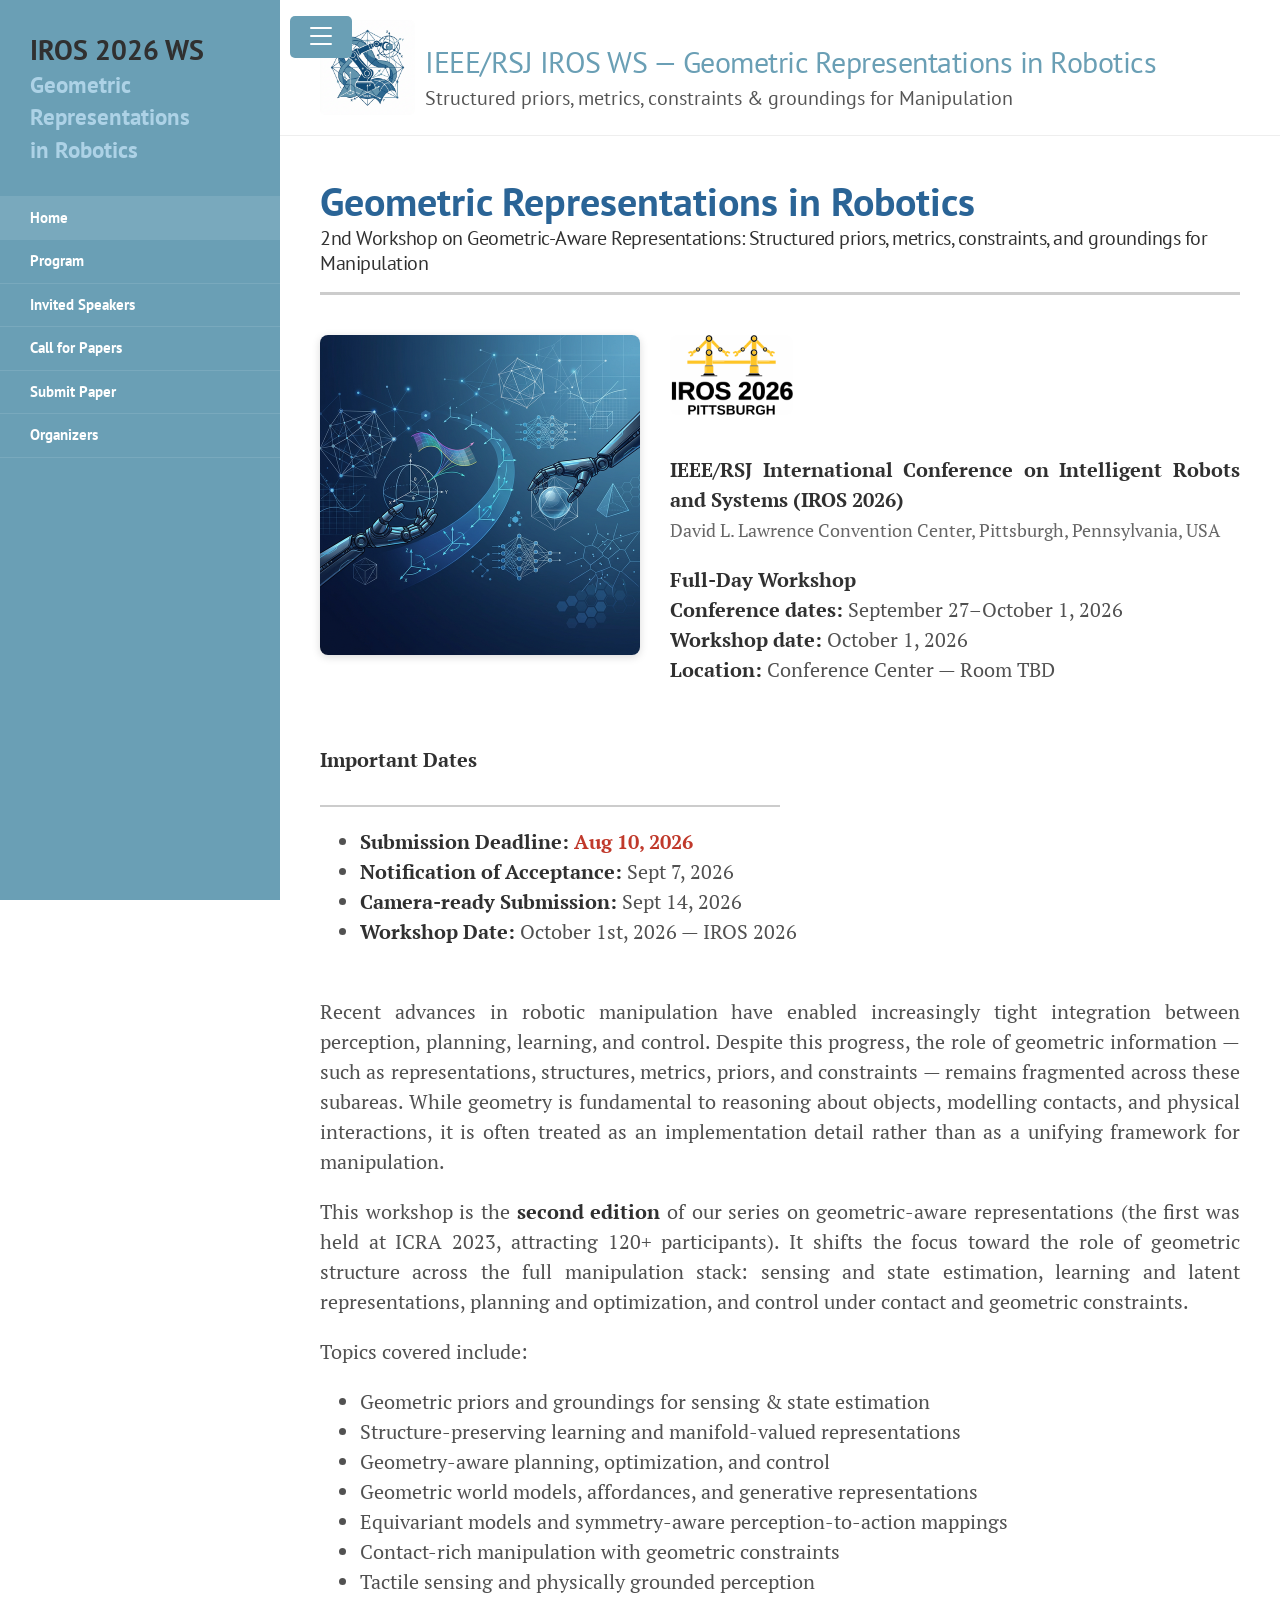
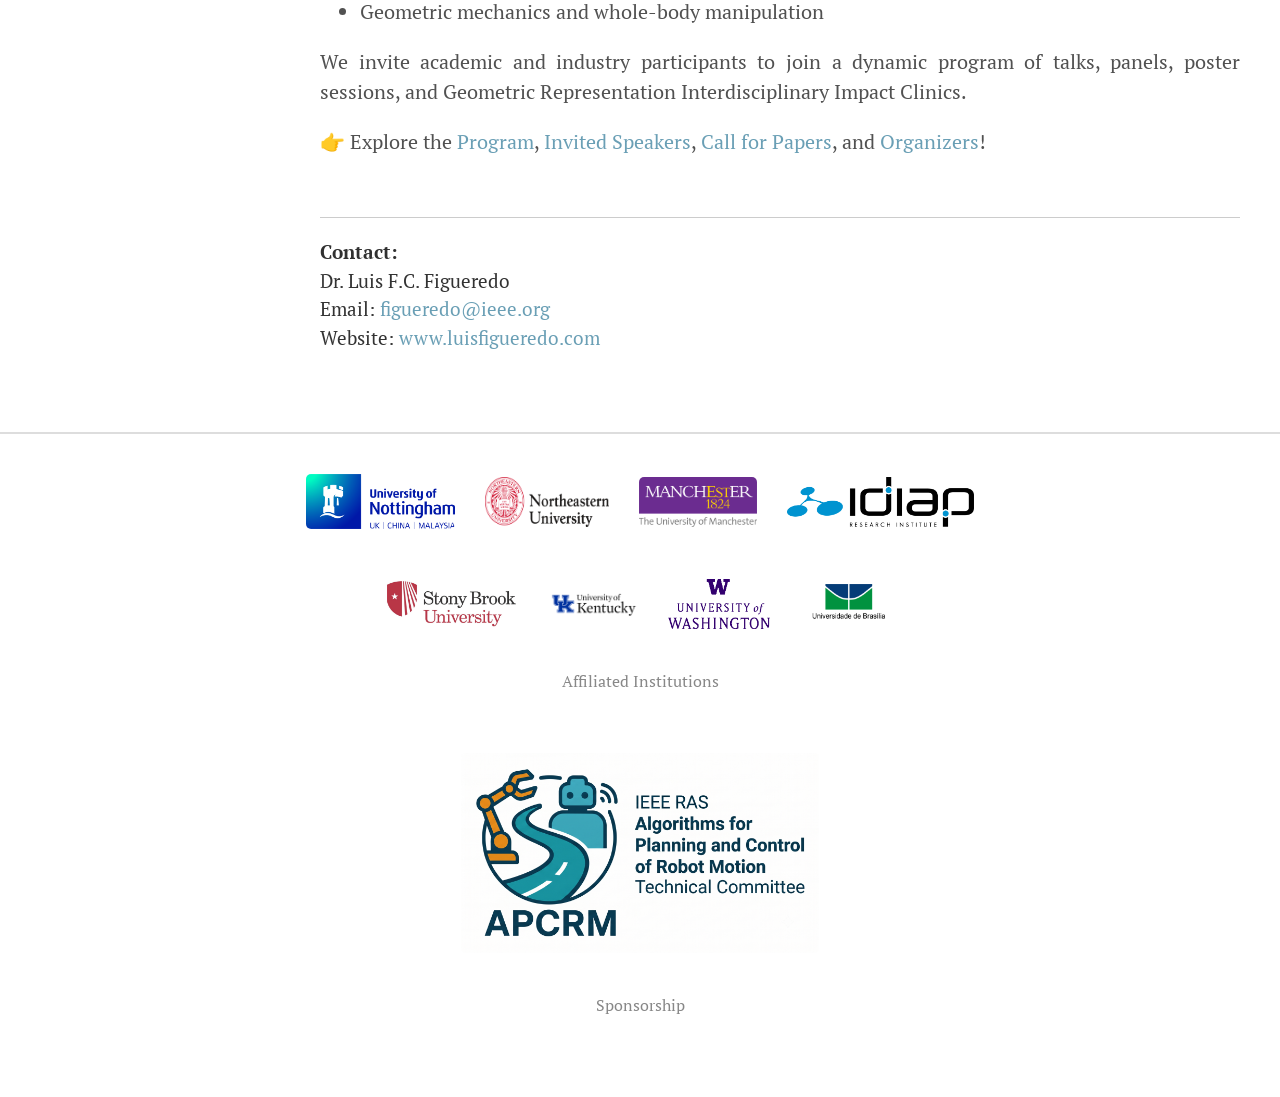
==== index.html @ acef7ae5 "CFP & home: remove Call for Participation line; highlight Aug 10, 2026 in bold red; sync home page d" ====
<!DOCTYPE html>
<html lang="en-us">

<head>
  <meta charset="utf-8">
  <title>Home - IEEE/RSJ IROS WS - Geometric Representations in Robotics</title>
  <meta name="description"
    content="2nd Workshop on Geometric-Aware Representations for Manipulation at IEEE/RSJ IROS 2026. Structured priors, metrics, constraints, and groundings for robotic manipulation.">
  <meta name="viewport" content="width=device-width, initial-scale=1">
  <link rel="stylesheet" href="/public/css/poole.css">
  <link rel="stylesheet" href="/public/css/lanyon.css">
  <link rel="stylesheet" href="/public/css/syntax.css">
  <link
    href="https://fonts.googleapis.com/css2?family=PT+Serif:ital,wght@0,400;0,700;1,400&family=PT+Sans:wght@400;700&display=swap"
    rel="stylesheet">
  <style>
    .container.content {
      padding-bottom: 1rem !important;
      margin-bottom: 1rem !important;
    }

    .wrap {
      margin-bottom: 1rem;
    }

    body {
      margin-bottom: 1rem;
    }

    .contact-info {
      margin-top: 3rem;
      padding-top: 1rem;
      border-top: 1px solid #ccc;
      font-size: 0.95rem;
      color: #333;
    }

    h4 {
      margin-bottom: -0.7rem;
      font-weight: normal;
    }

    .container.content p,
    .container.content li {
      text-align: justify;
    }
  </style>
</head>

<body class="theme-base-0d sidebar-overlay">
  <input type="checkbox" class="sidebar-checkbox" id="sidebar-checkbox">

  <div class="sidebar" id="sidebar">
    <div class="sidebar-item">
      <p style="font-size: 1.1rem; line-height: 1.4;">
        <strong style="font-size: 1.4rem;">IROS 2026 WS</strong><br>
        <strong style="font-size: 1.15rem; color: rgb(173, 210, 230);">Geometric Representations<br>in Robotics</strong>
      </p>
    </div>

    <nav class="sidebar-nav">
      <a class="sidebar-nav-item active" href="/" style="font-weight: bold;">Home</a>
      <a class="sidebar-nav-item" href="/program.html" style="font-weight: bold;">Program</a>
      <a class="sidebar-nav-item" href="/speakers.html" style="font-weight: bold;">Invited Speakers</a>
      <a class="sidebar-nav-item" href="/cfp.html" style="font-weight: bold;">Call for Papers</a>
      <a class="sidebar-nav-item" href="/submission.html" style="font-weight: bold;">Submit Paper</a>
      <a class="sidebar-nav-item" href="/organizers.html" style="font-weight: bold;">Organizers</a>
    </nav>
  </div>

  <div class="wrap">
    <div class="masthead">
      <div class="container" style="display: flex; align-items: center; flex-wrap: wrap;">
        <div style="flex: 0 0 auto;">
          <a href="/">
            <img src="/images/logo.png" alt="Workshop Logo" style="height: 95px; max-width: 100%;">
          </a>
        </div>
        <div style="flex: 1; min-width: 200px; padding-left: 0.5rem;">
          <h3 class="masthead-title" style="margin: 0;">
            <a href="/" title="Home" style="font-size: 1.5rem;">IEEE/RSJ IROS WS — Geometric Representations in
              Robotics</a><br>
            <small style="font-size: 1.0rem; color: #555;">Structured priors, metrics, constraints &amp; groundings for
              Manipulation</small>
          </h3>
        </div>
      </div>
    </div>

    <div class="container content">

      <h1>Geometric Representations in Robotics</h1>
      <h4>2nd Workshop on Geometric-Aware Representations: Structured priors, metrics, constraints, and groundings for
        Manipulation</h4>
      <hr class="section-divider">

      <div style="display: flex; align-items: flex-start; gap: 1.5rem; margin-bottom: 2rem;">
        <div style="flex: 0 0 auto;">
          <img src="/images/image_ws.png" alt="Workshop Image"
            style="width: 320px; height: auto; border-radius: 8px; box-shadow: 0 2px 8px rgba(0,0,0,0.15);">
        </div>
        <div style="flex: 1; min-width: 200px;">
          <a href="https://2026.ieee-iros.org/" target="_blank">
            <img src="/images/iros2026_logo.png" alt="IROS 2026 Pittsburgh"
              style="height:80px; max-width:100%; margin-bottom:0.5rem;">
          </a><br>
          <p><strong>IEEE/RSJ International Conference on Intelligent Robots and Systems (IROS 2026)</strong><br>
            <small style="color: #666; font-size: 0.9rem;">David L. Lawrence Convention Center, Pittsburgh,
              Pennsylvania, USA</small>
          </p>
          <p><strong>Full-Day Workshop</strong><br>
            <strong>Conference dates:</strong> September 27–October 1, 2026<br>
            <strong>Workshop date:</strong> October 1, 2026<br>
            <strong>Location:</strong> Conference Center — Room TBD
          </p>
        </div>
      </div>

      <p><strong>Important Dates</strong></p>
      <hr style="width: 50%; margin-left: 0; border: none; height: 2px; background: #ccc; margin-bottom: 1rem;">
      <ul>
        <li><strong>Submission Deadline:</strong> <strong style="color: #c0392b;">Aug 10, 2026</strong></li>
        <li><strong>Notification of Acceptance:</strong> Sept 7, 2026</li>
        <li><strong>Camera-ready Submission:</strong> Sept 14, 2026</li>
        <li><strong>Workshop Date:</strong> October 1st, 2026 — IROS 2026</li>
      </ul><br>

      <p>Recent advances in robotic manipulation have enabled increasingly tight integration between perception,
        planning, learning, and control. Despite this progress, the role of geometric information — such as
        representations, structures, metrics, priors, and constraints — remains fragmented across these subareas. While
        geometry is fundamental to reasoning about objects, modelling contacts, and physical interactions, it is often
        treated as an implementation detail rather than as a unifying framework for manipulation.</p>

      <p>This workshop is the <strong>second edition</strong> of our series on geometric-aware representations (the
        first was held at ICRA 2023, attracting 120+ participants). It shifts the focus toward the role of geometric
        structure across the full manipulation stack: sensing and state estimation, learning and latent representations,
        planning and optimization, and control under contact and geometric constraints.</p>

      <p>Topics covered include:</p>
      <ul>
        <li>Geometric priors and groundings for sensing &amp; state estimation</li>
        <li>Structure-preserving learning and manifold-valued representations</li>
        <li>Geometry-aware planning, optimization, and control</li>
        <li>Geometric world models, affordances, and generative representations</li>
        <li>Equivariant models and symmetry-aware perception-to-action mappings</li>
        <li>Contact-rich manipulation with geometric constraints</li>
        <li>Tactile sensing and physically grounded perception</li>
        <li>Geometric mechanics and whole-body manipulation</li>
      </ul>

      <p>We invite academic and industry participants to join a dynamic program of talks, panels, poster sessions, and
        Geometric Representation Interdisciplinary Impact Clinics.</p>

      <p>👉 Explore the <a href="/program.html">Program</a>, <a href="/speakers.html">Invited Speakers</a>, <a
          href="/cfp.html">Call for Papers</a>, and <a href="/organizers.html">Organizers</a>!</p>



      <div class="contact-info">
        <strong>Contact:</strong><br>
        Dr. Luis F.C. Figueredo<br>
        Email: <a href="mailto:figueredo@ieee.org">figueredo@ieee.org</a><br>
        Website: <a href="https://www.luisfigueredo.com/">www.luisfigueredo.com</a>
      </div>

    </div>
  </div>

  <label for="sidebar-checkbox" class="sidebar-toggle"></label>

  <!-- Institutional Logos Section -->
  <div style="margin-top: 3rem; padding: 2rem 0; border-top: 2px solid #ddd;">
    <div class="container" style="text-align: center;">
      <div
        style="display: flex; justify-content: center; align-items: center; flex-wrap: wrap; gap: 1.5rem; padding: 0 1rem;">
        <a href="https://www.nottingham.ac.uk/" target="_blank"><img src="/images/inst_uon.png"
            alt="University of Nottingham" style="height: 55px; width: auto;" onerror="this.style.display='none'"></a>
        <a href="https://www.northeastern.edu/" target="_blank"><img src="/images/inst_northeastern.png"
            alt="Northeastern University" style="height: 50px; width: auto;" onerror="this.style.display='none'"></a>
        <a href="https://www.manchester.ac.uk/" target="_blank"><img src="/images/inst_manchester.png"
            alt="University of Manchester" style="height: 50px; width: auto;" onerror="this.style.display='none'"></a>
        <a href="https://www.idiap.ch/" target="_blank"><img src="/images/inst_idiap.png" alt="Idiap Research Institute"
            style="height: 50px; width: auto;" onerror="this.style.display='none'"></a>
        <a href="https://www.stonybrook.edu/" target="_blank"><img src="/images/inst_stonybrookuni.png" alt="Stony Brook University"
            style="height: 50px; width: auto;" onerror="this.style.display='none'"></a>
        <a href="https://www.uky.edu/" target="_blank"><img src="/images/inst_kentucky.png" alt="University of Kentucky"
            style="height: 50px; width: auto;" onerror="this.style.display='none'"></a>
        <a href="https://www.washington.edu/" target="_blank"><img src="/images/inst_washington.png" alt="University of Washington"
            style="height: 50px; width: auto;" onerror="this.style.display='none'"></a>
        <a href="https://international.unb.br/" target="_blank"><img src="/images/inst_brasilia.png" alt="University of Brasilia"
            style="height: 50px; width: auto;" onerror="this.style.display='none'"></a>
      </div>
      <p style="margin-top: 1rem; font-size: 0.8rem; color: #888;">Affiliated Institutions</p>
    </div>
  </div>

  <!-- Sponsor Logos Section -->
  <div style="padding-bottom: 2rem;">
    <div class="container" style="text-align: center;">
      <div style="display: flex; justify-content: center; align-items: center; flex-wrap: wrap; gap: 1.5rem; padding: 0 1rem;">
        <a href="https://www.ieee-ras.org/algorithms-for-planning-and-control-of-robot-motion/" target="_blank"><img src="/images/inst_tcapcrm.png" alt="TC on Algorithms for Planning and Control of Robot Motion" style="height: 200px; width: auto;" onerror="this.style.display='none'"></a>
      </div>
      <p style="margin-top: 1rem; font-size: 0.8rem; color: #888;">Sponsorship</p>
    </div>
  </div>

  <script src='/public/js/script.js'></script>
</body>

</html>
---- public/css/poole.css ----
/*
 *                        ___
 *                       /\_ \
 *  _____     ___     ___\//\ \      __
 * /\ '__`\  / __`\  / __`\\ \ \   /'__`\
 * \ \ \_\ \/\ \_\ \/\ \_\ \\_\ \_/\  __/
 *  \ \ ,__/\ \____/\ \____//\____\ \____\
 *   \ \ \/  \/___/  \/___/ \/____/\/____/
 *    \ \_\
 *     \/_/
 *
 * Designed, built, and released under MIT license by @mdo. Learn more at
 * https://github.com/poole/poole.
 */


/*
 * Contents
 *
 * Body resets
 * Custom type
 * Messages
 * Container
 * Masthead
 * Posts and pages
 * Pagination
 * Reverse layout
 * Themes
 */


/*
 * Body resets
 *
 * Update the foundational and global aspects of the page.
 */

* {
  -webkit-box-sizing: border-box;
     -moz-box-sizing: border-box;
          box-sizing: border-box;
}

html,
body {
  margin: 0;
  padding: 0;
}

html {
  font-family: "Helvetica Neue", Helvetica, Arial, sans-serif;
  font-size: 16px;
  line-height: 1.5;
}
@media (min-width: 38em) {
  html {
    font-size: 20px;
  }
}

body {
  color: #515151;
  background-color: #fff;
  -webkit-text-size-adjust: 100%;
      -ms-text-size-adjust: 100%;
}

/* No `:visited` state is required by default (browsers will use `a`) */
a {
  color: #268bd2;
  text-decoration: none;
}
a strong {
  color: inherit;
}
/* `:focus` is linked to `:hover` for basic accessibility */
a:hover,
a:focus {
  text-decoration: underline;
}

/* Headings */
h1, h2, h3, h4, h5, h6 {
  margin-bottom: .5rem;
  font-weight: bold;
  line-height: 1.25;
  color: #313131;
  text-rendering: optimizeLegibility;
}
h1 {
  font-size: 2rem;
}
h2 {
  margin-top: 1rem;
  font-size: 1.5rem;
}
h3 {
  margin-top: 1.5rem;
  font-size: 1.25rem;
}
h4, h5, h6 {
  margin-top: 1rem;
  font-size: 1rem;
}

/* Body text */
p {
  margin-top: 0;
  margin-bottom: 1rem;
}

strong {
  color: #303030;
}


/* Lists */
ul, ol, dl {
  margin-top: 0;
  margin-bottom: 1rem;
}

dt {
  font-weight: bold;
}
dd {
  margin-bottom: .5rem;
}

/* Misc */
hr {
  position: relative;
  margin: 1.5rem 0;
  border: 0;
  border-top: 1px solid #eee;
  border-bottom: 1px solid #fff;
}

abbr {
  font-size: 85%;
  font-weight: bold;
  color: #555;
  text-transform: uppercase;
}
abbr[title] {
  cursor: help;
  border-bottom: 1px dotted #e5e5e5;
}

/* Code */
code,
pre {
  font-family: Menlo, Monaco, "Courier New", monospace;
}
code {
  padding: .25em .5em;
  font-size: 85%;
  color: #bf616a;
  background-color: #f9f9f9;
  border-radius: 3px;
}
pre {
  display: block;
  margin-top: 0;
  margin-bottom: 1rem;
  padding: 1rem;
  font-size: .8rem;
  line-height: 1.4;
  white-space: pre;
  white-space: pre-wrap;
  word-break: break-all;
  word-wrap: break-word;
  background-color: #f9f9f9;
}
pre code {
  padding: 0;
  font-size: 100%;
  color: inherit;
  background-color: transparent;
}

/* Pygments via Jekyll */
.highlight {
  margin-bottom: 1rem;
  border-radius: 4px;
}
.highlight pre {
  margin-bottom: 0;
}

/* Gist via GitHub Pages */
.gist .gist-file {
  font-family: Menlo, Monaco, "Courier New", monospace !important;
}
.gist .markdown-body {
  padding: 15px;
}
.gist pre {
  padding: 0;
  background-color: transparent;
}
.gist .gist-file .gist-data {
  font-size: .8rem !important;
  line-height: 1.4;
}
.gist code {
  padding: 0;
  color: inherit;
  background-color: transparent;
  border-radius: 0;
}

/* Quotes */
blockquote {
  padding: .5rem 1rem;
  margin: .8rem 0;
  color: #7a7a7a;
  border-left: .25rem solid #e5e5e5;
}
blockquote p:last-child {
  margin-bottom: 0;
}
@media (min-width: 30em) {
  blockquote {
    padding-right: 5rem;
    padding-left: 1.25rem;
  }
}

img {
  display: block;
  max-width: 100%;
  margin: 0 0 1rem;
  border-radius: 5px;
}

/* Tables */
table {
  margin-bottom: 1rem;
  width: 100%;
  border: 1px solid #e5e5e5;
  border-collapse: collapse;
}
td,
th {
  padding: .25rem .5rem;
  border: 1px solid #e5e5e5;
}
tbody tr:nth-child(odd) td,
tbody tr:nth-child(odd) th {
  background-color: #f9f9f9;
}


/*
 * Custom type
 *
 * Extend paragraphs with `.lead` for larger introductory text.
 */

.lead {
  font-size: 1.25rem;
  font-weight: 300;
}


/*
 * Messages
 *
 * Show alert messages to users. You may add it to single elements like a `<p>`,
 * or to a parent if there are multiple elements to show.
 */

.message {
  margin-bottom: 1rem;
  padding: 1rem;
  color: #717171;
  background-color: #f9f9f9;
}


/*
 * Container
 *
 * Center the page content.
 */

.container {
  max-width: 38rem;
  padding-left:  1rem;
  padding-right: 1rem;
  margin-left:  auto;
  margin-right: auto;
}


/*
 * Masthead
 *
 * Super small header above the content for site name and short description.
 */

.masthead {
  padding-top:    1rem;
  padding-bottom: 1rem;
  margin-bottom: 3rem;
}
.masthead-title {
  margin-top: 0;
  margin-bottom: 0;
  color: #505050;
}
.masthead-title a {
  color: #505050;
}
.masthead-title small {
  font-size: 75%;
  font-weight: 400;
  color: #c0c0c0;
  letter-spacing: 0;
}


/*
 * Posts and pages
 *
 * Each post is wrapped in `.post` and is used on default and post layouts. Each
 * page is wrapped in `.page` and is only used on the page layout.
 */

.page,
.post {
  margin-bottom: 4em;
}

/* Blog post or page title */
.page-title,
.post-title,
.post-title a {
  color: #303030;
}
.page-title,
.post-title {
  margin-top: 0;
}

/* Meta data line below post title */
.post-date {
  display: block;
  margin-top: -.5rem;
  margin-bottom: 1rem;
  color: #9a9a9a;
}

/* Related posts */
.related {
  padding-top: 2rem;
  padding-bottom: 2rem;
  border-top: 1px solid #eee;
}
.related-posts {
  padding-left: 0;
  list-style: none;
}
.related-posts h3 {
  margin-top: 0;
}
.related-posts li small {
  font-size: 75%;
  color: #999;
}
.related-posts li a:hover {
  color: #268bd2;
  text-decoration: none;
}
.related-posts li a:hover small {
  color: inherit;
}


/*
 * Pagination
 *
 * Super lightweight (HTML-wise) blog pagination. `span`s are provide for when
 * there are no more previous or next posts to show.
 */

.pagination {
  overflow: hidden; /* clearfix */
  margin-left: -1rem;
  margin-right: -1rem;
  font-family: "PT Sans", Helvetica, Arial, sans-serif;
  color: #ccc;
  text-align: center;
}

/* Pagination items can be `span`s or `a`s */
.pagination-item {
  display: block;
  padding: 1rem;
  border: 1px solid #eee;
}
.pagination-item:first-child {
  margin-bottom: -1px;
}

/* Only provide a hover state for linked pagination items */
a.pagination-item:hover {
  background-color: #f5f5f5;
}

@media (min-width: 30em) {
  .pagination {
    margin: 3rem 0;
  }
  .pagination-item {
    float: left;
    width: 50%;
  }
  .pagination-item:first-child {
    margin-bottom: 0;
    border-top-left-radius:    4px;
    border-bottom-left-radius: 4px;
  }
  .pagination-item:last-child {
    margin-left: -1px;
    border-top-right-radius:    4px;
    border-bottom-right-radius: 4px;
  }
}
---- public/css/lanyon.css ----
/*
 *  ___
 * /\_ \
 * \//\ \      __      ___   __  __    ___     ___
 *   \ \ \   /'__`\  /' _ `\/\ \/\ \  / __`\ /' _ `\
 *    \_\ \_/\ \_\.\_/\ \/\ \ \ \_\ \/\ \_\ \/\ \/\ \
 *    /\____\ \__/.\_\ \_\ \_\/`____ \ \____/\ \_\ \_\
 *    \/____/\/__/\/_/\/_/\/_/`/___/> \/___/  \/_/\/_/
 *                               /\___/
 *                               \/__/
 *
 * Designed, built, and released under MIT license by @mdo. Learn more at
 * https://github.com/poole/lanyon.
 */


/*
 * Contents
 *
 * Global resets
 * Masthead
 * Sidebar
 * Slide effect
 * Posts and pages
 * Pagination
 * Reverse layout
 * Themes
 */


/*
 * Global resets
 *
 * Update the foundational and global aspects of the page.
 */

/* Prevent scroll on narrow devices */
html,
body {
  overflow-x: hidden;
}

html {
  font-family: "PT Serif", Georgia, "Times New Roman", serif;
}


h1 {
  font-family: "PT Sans", Helvetica, Arial, sans-serif;
  font-size: 2rem;
  font-weight: 600;
  color: #2a6496;
  margin-top: 0;         /* 🔻 Removes space above */
  margin-bottom: -1rem;
}


/* Divider style */
hr.section-divider {
  border: none;
  height: 3px;
  background: #ccc;
  margin-bottom: 2rem;
  opacity: 0;
  transform: scaleX(0);
  transform-origin: left;
  animation: divider-reveal 0.7s ease-out forwards;
  animation-delay: 0.1s;
}

/* Animation keyframes */
@keyframes divider-reveal {
  to {
    opacity: 1;
    transform: scaleX(1);
  }
}


h2, h3, h4, h5, h6 {
  font-family: "PT Sans", Helvetica, Arial, sans-serif;
  font-weight: 400;
  color: #313131;
  letter-spacing: -.025rem;
}


/*
 * Wrapper
 *
 * The wrapper is used to position site content when the sidebar is toggled. We
 * use an outter wrap to position the sidebar without interferring with the
 * regular page content.
 */

.wrap {
  position: relative;
  width: 100%;
}


/*
 * Container
 *
 * Center the page content.
 */

.container {
  max-width: 28rem;
}
@media (min-width: 38em) {
  .container {
    max-width: 32rem;
  }
}
@media (min-width: 56em) {
  .container {
    max-width: 38rem;
  }
}
@media (min-width: 64em) {
  .container {
    max-width: 42rem; /* Slightly wider on large screens to utilize the extra space */
  }
}


/*
 * Masthead
 *
 * Super small header above the content for site name and short description.
 */

.masthead {
  padding-top:    1rem;
  padding-bottom: 0rem;
  margin-bottom: 2rem;
  border-bottom: 1px solid #eee;
}
.masthead-title {
  margin-top: 0;
  margin-bottom: 0;
  color: #505050;
}
.masthead-title a {
  color: #505050;
}
.masthead-title small {
  font-size: 75%;
  font-weight: 400;
  color: #c0c0c0;
  letter-spacing: 0;
}

@media (max-width: 48em) {
  .masthead-title {
    text-align: center;
  }
  .masthead-title small {
    display: none;
  }
}


/*
 * Sidebar
 *
 * The sidebar is the drawer, the item we are toggling with our handy hamburger
 * button in the corner of the page.
 *
 * This particular sidebar implementation was inspired by Chris Coyier's
 * "Offcanvas Menu with CSS Target" article, and the checkbox variation from the
 * comments by a reader. It modifies both implementations to continue using the
 * checkbox (no change in URL means no polluted browser history), but this uses
 * `position` for the menu to avoid some potential content reflow issues.
 *
 * Source: http://css-tricks.com/off-canvas-menu-with-css-target/#comment-207504
 */

/* Style and "hide" the sidebar */
.sidebar {
  position: fixed;
  top: 0;
  bottom: 0;
  left: -14rem;
  width: 14rem;
  visibility: hidden;
  overflow-y: auto;
  font-family: "PT Sans", Helvetica, Arial, sans-serif;
  font-size: .875rem; /* 15px */
  color: rgba(255,255,255,.6);
  background-color: #202020;
  -webkit-transition: all .3s ease-in-out;
          transition: all .3s ease-in-out;
}
@media (min-width: 30em) {
  .sidebar {
    font-size: .75rem; /* 14px */
  }
}

/* Sidebar content */
.sidebar a {
  font-weight: normal;
  color: #fff;
}
.sidebar-item {
  padding: 1rem;
}
.sidebar-item p:last-child {
  margin-bottom: 0;
}

/* Sidebar nav */
.sidebar-nav {
  border-bottom: 1px solid rgba(255,255,255,.1);
}
.sidebar-nav-item {
  display: block;
  padding: .5rem 1rem;
  border-top: 1px solid rgba(255,255,255,.1);
}
.sidebar-nav-item.active,
a.sidebar-nav-item:hover,
a.sidebar-nav-item:focus {
  text-decoration: none;
  background-color: rgba(255,255,255,.1);
  border-color: transparent;
}

@media (min-width: 48em) {
  .sidebar-item {
    padding: 1.5rem;
  }
  .sidebar-nav-item {
    padding-left:  1.5rem;
    padding-right: 1.5rem;
  }
}

/* Hide the sidebar checkbox that we toggle with `.sidebar-toggle` */
.sidebar-checkbox {
  position: absolute;
  opacity: 0;
  -webkit-user-select: none;
     -moz-user-select: none;
          user-select: none;
}

/* Style the `label` that we use to target the `.sidebar-checkbox` */
.sidebar-toggle {
  position: absolute;
  top:  .8rem;
  left: 1rem;
  display: flex;
  align-items: center;
  padding: .25rem .75rem;
  color: #505050;
  background-color: #fff;
  border-radius: .25rem;
  cursor: pointer;
}

.sidebar-toggle::before {
  display: inline-block;
  width: 32px;
  height: 32px;
  content: "";
  background: url("data:image/svg+xml,%3Csvg viewBox='0 0 16 16' fill='%23555' xmlns='http://www.w3.org/2000/svg'%3E%3Cpath fill-rule='evenodd' d='M2.5 11.5A.5.5 0 013 11h10a.5.5 0 010 1H3a.5.5 0 01-.5-.5zm0-4A.5.5 0 013 7h10a.5.5 0 010 1H3a.5.5 0 01-.5-.5zm0-4A.5.5 0 013 3h10a.5.5 0 010 1H3a.5.5 0 01-.5-.5z' clip-rule='evenodd'/%3E%3C/svg%3E") no-repeat;
}

.sidebar-toggle:active,
#sidebar-checkbox:focus ~ .sidebar-toggle,
#sidebar-checkbox:checked ~ .sidebar-toggle {
  color: #fff;
  background-color: #555;
}

.sidebar-toggle:active:before,
#sidebar-checkbox:focus ~ .sidebar-toggle::before,
#sidebar-checkbox:checked ~ .sidebar-toggle::before {
  background: url("data:image/svg+xml,%3Csvg viewBox='0 0 16 16' fill='%23fff' xmlns='http://www.w3.org/2000/svg'%3E%3Cpath fill-rule='evenodd' d='M2.5 11.5A.5.5 0 013 11h10a.5.5 0 010 1H3a.5.5 0 01-.5-.5zm0-4A.5.5 0 013 7h10a.5.5 0 010 1H3a.5.5 0 01-.5-.5zm0-4A.5.5 0 013 3h10a.5.5 0 010 1H3a.5.5 0 01-.5-.5z' clip-rule='evenodd'/%3E%3C/svg%3E") no-repeat;
}

@media (min-width: 30.1em) {
  .sidebar-toggle {
    position: fixed;
  }
}

@media print {
  .sidebar-toggle {
    display: none;
  }
}

/* Slide effect
 *
 * Handle the sliding effects of the sidebar and content in one spot, seperate
 * from the default styles.
 *
 * As an a heads up, we don't use `transform: translate3d()` here because when
 * mixed with `position: fixed;` for the sidebar toggle, it creates a new
 * containing block. Put simply, the fixed sidebar toggle behaves like
 * `position: absolute;` when transformed.
 *
 * Read more about it at http://meyerweb.com/eric/thoughts/2011/09/12/.
 */

.wrap,
.sidebar,
.sidebar-toggle {
  -webkit-backface-visibility: hidden;
      -ms-backface-visibility: hidden;
          backface-visibility: hidden;
}
.wrap,
.sidebar-toggle {
  -webkit-transition: -webkit-transform .3s ease-in-out;
          transition: transform .3s ease-in-out;
}

#sidebar-checkbox:checked + .sidebar {
  z-index: 10;
  visibility: visible;
}
#sidebar-checkbox:checked ~ .sidebar,
#sidebar-checkbox:checked ~ .wrap,
#sidebar-checkbox:checked ~ .sidebar-toggle {
  -webkit-transform: translateX(14rem);
      -ms-transform: translateX(14rem);
          transform: translateX(14rem);
}


/*
 * Posts and pages
 *
 * Each post is wrapped in `.post` and is used on default and post layouts. Each
 * page is wrapped in `.page` and is only used on the page layout.
 */

.page,
.post {
  margin-bottom: 4em;
}

/* Blog post or page title */
.page-title,
.post-title,
.post-title a {
  color: #303030;
}
.page-title,
.post-title {
  margin-top: 0;
}

/* Meta data line below post title */
.post-date {
  display: block;
  margin-top: -.5rem;
  margin-bottom: 1rem;
  color: #9a9a9a;
}

/* Related posts */
.related {
  padding-top: 2rem;
  padding-bottom: 2rem;
  border-top: 1px solid #eee;
}
.related-posts {
  padding-left: 0;
  list-style: none;
}
.related-posts h3 {
  margin-top: 0;
}
.related-posts li small {
  font-size: 75%;
  color: #999;
}
.related-posts li a:hover {
  color: #268bd2;
  text-decoration: none;
}
.related-posts li a:hover small {
  color: inherit;
}


/*
 * Pagination
 *
 * Super lightweight (HTML-wise) blog pagination. `span`s are provide for when
 * there are no more previous or next posts to show.
 */

.pagination {
  overflow: hidden; /* clearfix */
  margin-left: -1rem;
  margin-right: -1rem;
  font-family: "PT Sans", Helvetica, Arial, sans-serif;
  color: #ccc;
  text-align: center;
}

/* Pagination items can be `span`s or `a`s */
.pagination-item {
  display: block;
  padding: 1rem;
  border: 1px solid #eee;
}
.pagination-item:first-child {
  margin-bottom: -1px;
}

/* Only provide a hover state for linked pagination items */
a.pagination-item:hover {
  background-color: #f5f5f5;
}

@media (min-width: 30em) {
  .pagination {
    margin: 3rem 0;
  }
  .pagination-item {
    float: left;
    width: 50%;
  }
  .pagination-item:first-child {
    margin-bottom: 0;
    border-top-left-radius:    4px;
    border-bottom-left-radius: 4px;
  }
  .pagination-item:last-child {
    margin-left: -1px;
    border-top-right-radius:    4px;
    border-bottom-right-radius: 4px;
  }
}


/*
 * Reverse layout
 *
 * Flip the orientation of the page by placing the `.sidebar` and sidebar toggle
 * on the right side.
 */

.layout-reverse .sidebar {
  left: auto;
  right: -14rem;
}
.layout-reverse .sidebar-toggle {
  left: auto;
  right: 1rem;
}

.layout-reverse #sidebar-checkbox:checked ~ .sidebar,
.layout-reverse #sidebar-checkbox:checked ~ .wrap,
.layout-reverse #sidebar-checkbox:checked ~ .sidebar-toggle {
  -webkit-transform: translateX(-14rem);
      -ms-transform: translateX(-14rem);
          transform: translateX(-14rem);
}


/*
 * Themes
 *
 * Apply custom color schemes by adding the appropriate class to the `body`.
 * Based on colors from Base16: http://chriskempson.github.io/base16/#default.
 */

/* Red */
.theme-base-08 .sidebar,
.theme-base-08 .sidebar-toggle:active,
.theme-base-08 #sidebar-checkbox:checked ~ .sidebar-toggle {
  background-color: #ac4142;
}
.theme-base-08 .container a,
.theme-base-08 .sidebar-toggle,
.theme-base-08 .related-posts li a:hover {
  color: #ac4142;
}

/* Orange */
.theme-base-09 .sidebar,
.theme-base-09 .sidebar-toggle:active,
.theme-base-09 #sidebar-checkbox:checked ~ .sidebar-toggle {
  background-color: #d28445;
}
.theme-base-09 .container a,
.theme-base-09 .sidebar-toggle,
.theme-base-09 .related-posts li a:hover {
  color: #d28445;
}

/* Yellow */
.theme-base-0a .sidebar,
.theme-base-0a .sidebar-toggle:active,
.theme-base-0a #sidebar-checkbox:checked ~ .sidebar-toggle {
  background-color: #f4bf75;
}
.theme-base-0a .container a,
.theme-base-0a .sidebar-toggle,
.theme-base-0a .related-posts li a:hover {
  color: #f4bf75;
}

/* Green */
.theme-base-0b .sidebar,
.theme-base-0b .sidebar-toggle:active,
.theme-base-0b #sidebar-checkbox:checked ~ .sidebar-toggle {
  background-color: #90a959;
}
.theme-base-0b .container a,
.theme-base-0b .sidebar-toggle,
.theme-base-0b .related-posts li a:hover {
  color: #90a959;
}

/* Cyan */
.theme-base-0c .sidebar,
.theme-base-0c .sidebar-toggle:active,
.theme-base-0c #sidebar-checkbox:checked ~ .sidebar-toggle {
  background-color: #75b5aa;
}
.theme-base-0c .container a,
.theme-base-0c .sidebar-toggle,
.theme-base-0c .related-posts li a:hover {
  color: #75b5aa;
}

/* Blue */
.theme-base-0d .sidebar,
.theme-base-0d .sidebar-toggle:active,
.theme-base-0d #sidebar-checkbox:checked ~ .sidebar-toggle {
  background-color: #6a9fb5;
}
.theme-base-0d .container a,
.theme-base-0d .sidebar-toggle,
.theme-base-0d .related-posts li a:hover {
  color: #6a9fb5;
}

/* Magenta */
.theme-base-0e .sidebar,
.theme-base-0e .sidebar-toggle:active,
.theme-base-0e #sidebar-checkbox:checked ~ .sidebar-toggle {
  background-color: #aa759f;
}
.theme-base-0e .container a,
.theme-base-0e .sidebar-toggle,
.theme-base-0e .related-posts li a:hover {
  color: #aa759f;
}

/* Brown */
.theme-base-0f .sidebar,
.theme-base-0f .sidebar-toggle:active,
.theme-base-0f #sidebar-checkbox:checked ~ .sidebar-toggle {
  background-color: #8f5536;
}
.theme-base-0f .container a,
.theme-base-0f .sidebar-toggle,
.theme-base-0f .related-posts li a:hover {
  color: #8f5536;
}


/*
 * Overlay sidebar
 *
 * Make the sidebar content overlay the viewport content instead of pushing it
 * aside when toggled.
 */

.sidebar-overlay #sidebar-checkbox:checked ~ .wrap {
  -webkit-transform: translateX(0);
      -ms-transform: translateX(0);
          transform: translateX(0);
}
.sidebar-overlay #sidebar-checkbox:checked ~ .sidebar-toggle {
  box-shadow: 0 0 0 .25rem #fff;
}
.sidebar-overlay #sidebar-checkbox:checked ~ .sidebar {
  box-shadow: .25rem 0 .5rem rgba(0,0,0,.1);
}

/* Only one tweak for a reverse layout */
.layout-reverse.sidebar-overlay #sidebar-checkbox:checked ~ .sidebar {
  box-shadow: -.25rem 0 .5rem rgba(0,0,0,.1);
}

/* Auto-open sidebar on larger screens but keep toggle functionality */
@media (min-width: 64em) {
  /* Position toggle button just to the right of the sidebar */
  .sidebar-toggle {
    position: fixed;
    left: 14.5rem; /* Just to the right of the 14rem sidebar */
    z-index: 1001; /* Ensure it's above sidebar */
  }
  
  /* When sidebar is closed, move toggle back to the left */
  #sidebar-checkbox:not(:checked) ~ .sidebar-toggle {
    left: 1rem; /* Normal position when sidebar is closed */
  }
  
  /* When sidebar is open, keep toggle to the right of sidebar */
  #sidebar-checkbox:checked ~ .sidebar-toggle {
    left: 14.5rem; /* Just to the right of sidebar */
  }
  
  /* Override the transform for toggle button on large screens */
  #sidebar-checkbox:checked ~ .sidebar-toggle,
  #sidebar-checkbox:not(:checked) ~ .sidebar-toggle {
    -webkit-transform: translateX(0) !important;
        -ms-transform: translateX(0) !important;
            transform: translateX(0) !important;
  }
  
  /* Adjust content positioning when sidebar is open */
  #sidebar-checkbox:checked ~ .wrap {
    -webkit-transform: translateX(14rem);
        -ms-transform: translateX(14rem);
            transform: translateX(14rem);
    /* Adjust the width to account for the sidebar */
    width: calc(100% - 14rem);
  }
  
  #sidebar-checkbox:not(:checked) ~ .wrap {
    -webkit-transform: translateX(0);
        -ms-transform: translateX(0);
            transform: translateX(0);
    width: 100%;
  }
  
  /* Center the container in the available space */
  #sidebar-checkbox:checked ~ .wrap .container {
    max-width: 50rem; /* Reasonable max width for content */
    margin: 0 auto; /* Center the content */
    padding: 0 2rem; /* Add some horizontal padding */
  }
  
  #sidebar-checkbox:not(:checked) ~ .wrap .container {
    max-width: 50rem; /* Same max width when sidebar is closed */
    margin: 0 auto;
    padding: 0 2rem;
  }
}




.organizer-row {
  display: flex;
  align-items: center;
  gap: 1rem; /* Reduced spacing between image and text */
  margin-bottom: 1rem; /* Reduced spacing between rows */
  padding-bottom: 1rem; /* Reduced bottom padding */
  border-bottom: 2px solid #eee;
  box-shadow: 0 2px 4px rgba(0, 0, 0, 0.04);
}


.organizer-photo {
  width: 150px;
  height: 150px;
  object-fit: cover;
  border-radius: 8px;
  box-shadow: 0 2px 6px rgba(0,0,0,0.1);
}

/* Invert direction every other row */
.organizer-row:nth-child(even) {
  flex-direction: row-reverse;
  text-align: right;
}

.organizer-row .info {
  font-size: 0.75rem; /* Adjust text size here */
}

.organizer-row strong {
  font-size: 1.1rem; /* Adjust name size here */
}






.speaker-row {
  display: flex;
  align-items: center;
  gap: 1rem; /* Reduced spacing between image and text */
  margin-bottom: 1rem; /* Reduced spacing between rows */
  padding-bottom: 1rem; /* Reduced bottom padding */
  border-bottom: 2px solid #eee;
  box-shadow: 0 2px 4px rgba(0, 0, 0, 0.04);
}

.speaker-photo {
  width: 150px;
  height: 150px;
  object-fit: cover;
  border-radius: 8px;
  box-shadow: 0 2px 6px rgba(0, 0, 0, 0.15);
}

.speaker-row:nth-child(even) {
  flex-direction: row-reverse;
  text-align: right;
}

.speaker-row strong {
  font-size: 1.1rem; /* Adjust name size here */
}

.speaker-row .info {
  font-size: 0.75rem; /* Adjust detail text size here */
}


.nokov-logo {
  object-fit: contain !important;
  width: auto;
  height: 100px;
  max-width: 200px;
}
---- public/css/syntax.css ----
.highlight .hll { background-color: #ffc; }
.highlight .c { color: #999; } /* Comment */
.highlight .err { color: #a00; background-color: #faa } /* Error */
.highlight .k { color: #069; } /* Keyword */
.highlight .o { color: #555 } /* Operator */
.highlight .cm { color: #09f; font-style: italic } /* Comment.Multiline */
.highlight .cp { color: #099 } /* Comment.Preproc */
.highlight .c1 { color: #999; } /* Comment.Single */
.highlight .cs { color: #999; } /* Comment.Special */
.highlight .gd { background-color: #fcc; border: 1px solid #c00 } /* Generic.Deleted */
.highlight .ge { font-style: italic } /* Generic.Emph */
.highlight .gr { color: #f00 } /* Generic.Error */
.highlight .gh { color: #030; } /* Generic.Heading */
.highlight .gi { background-color: #cfc; border: 1px solid #0c0 } /* Generic.Inserted */
.highlight .go { color: #aaa } /* Generic.Output */
.highlight .gp { color: #009; } /* Generic.Prompt */
.highlight .gs { } /* Generic.Strong */
.highlight .gu { color: #030; } /* Generic.Subheading */
.highlight .gt { color: #9c6 } /* Generic.Traceback */
.highlight .kc { color: #069; } /* Keyword.Constant */
.highlight .kd { color: #069; } /* Keyword.Declaration */
.highlight .kn { color: #069; } /* Keyword.Namespace */
.highlight .kp { color: #069 } /* Keyword.Pseudo */
.highlight .kr { color: #069; } /* Keyword.Reserved */
.highlight .kt { color: #078; } /* Keyword.Type */
.highlight .m { color: #f60 } /* Literal.Number */
.highlight .s { color: #d44950 } /* Literal.String */
.highlight .na { color: #4f9fcf } /* Name.Attribute */
.highlight .nb { color: #366 } /* Name.Builtin */
.highlight .nc { color: #0a8; } /* Name.Class */
.highlight .no { color: #360 } /* Name.Constant */
.highlight .nd { color: #99f } /* Name.Decorator */
.highlight .ni { color: #999; } /* Name.Entity */
.highlight .ne { color: #c00; } /* Name.Exception */
.highlight .nf { color: #c0f } /* Name.Function */
.highlight .nl { color: #99f } /* Name.Label */
.highlight .nn { color: #0cf; } /* Name.Namespace */
.highlight .nt { color: #2f6f9f; } /* Name.Tag */
.highlight .nv { color: #033 } /* Name.Variable */
.highlight .ow { color: #000; } /* Operator.Word */
.highlight .w { color: #bbb } /* Text.Whitespace */
.highlight .mf { color: #f60 } /* Literal.Number.Float */
.highlight .mh { color: #f60 } /* Literal.Number.Hex */
.highlight .mi { color: #f60 } /* Literal.Number.Integer */
.highlight .mo { color: #f60 } /* Literal.Number.Oct */
.highlight .sb { color: #c30 } /* Literal.String.Backtick */
.highlight .sc { color: #c30 } /* Literal.String.Char */
.highlight .sd { color: #c30; font-style: italic } /* Literal.String.Doc */
.highlight .s2 { color: #c30 } /* Literal.String.Double */
.highlight .se { color: #c30; } /* Literal.String.Escape */
.highlight .sh { color: #c30 } /* Literal.String.Heredoc */
.highlight .si { color: #a00 } /* Literal.String.Interpol */
.highlight .sx { color: #c30 } /* Literal.String.Other */
.highlight .sr { color: #3aa } /* Literal.String.Regex */
.highlight .s1 { color: #c30 } /* Literal.String.Single */
.highlight .ss { color: #fc3 } /* Literal.String.Symbol */
.highlight .bp { color: #366 } /* Name.Builtin.Pseudo */
.highlight .vc { color: #033 } /* Name.Variable.Class */
.highlight .vg { color: #033 } /* Name.Variable.Global */
.highlight .vi { color: #033 } /* Name.Variable.Instance */
.highlight .il { color: #f60 } /* Literal.Number.Integer.Long */

.css .o,
.css .o + .nt,
.css .nt + .nt { color: #999; }
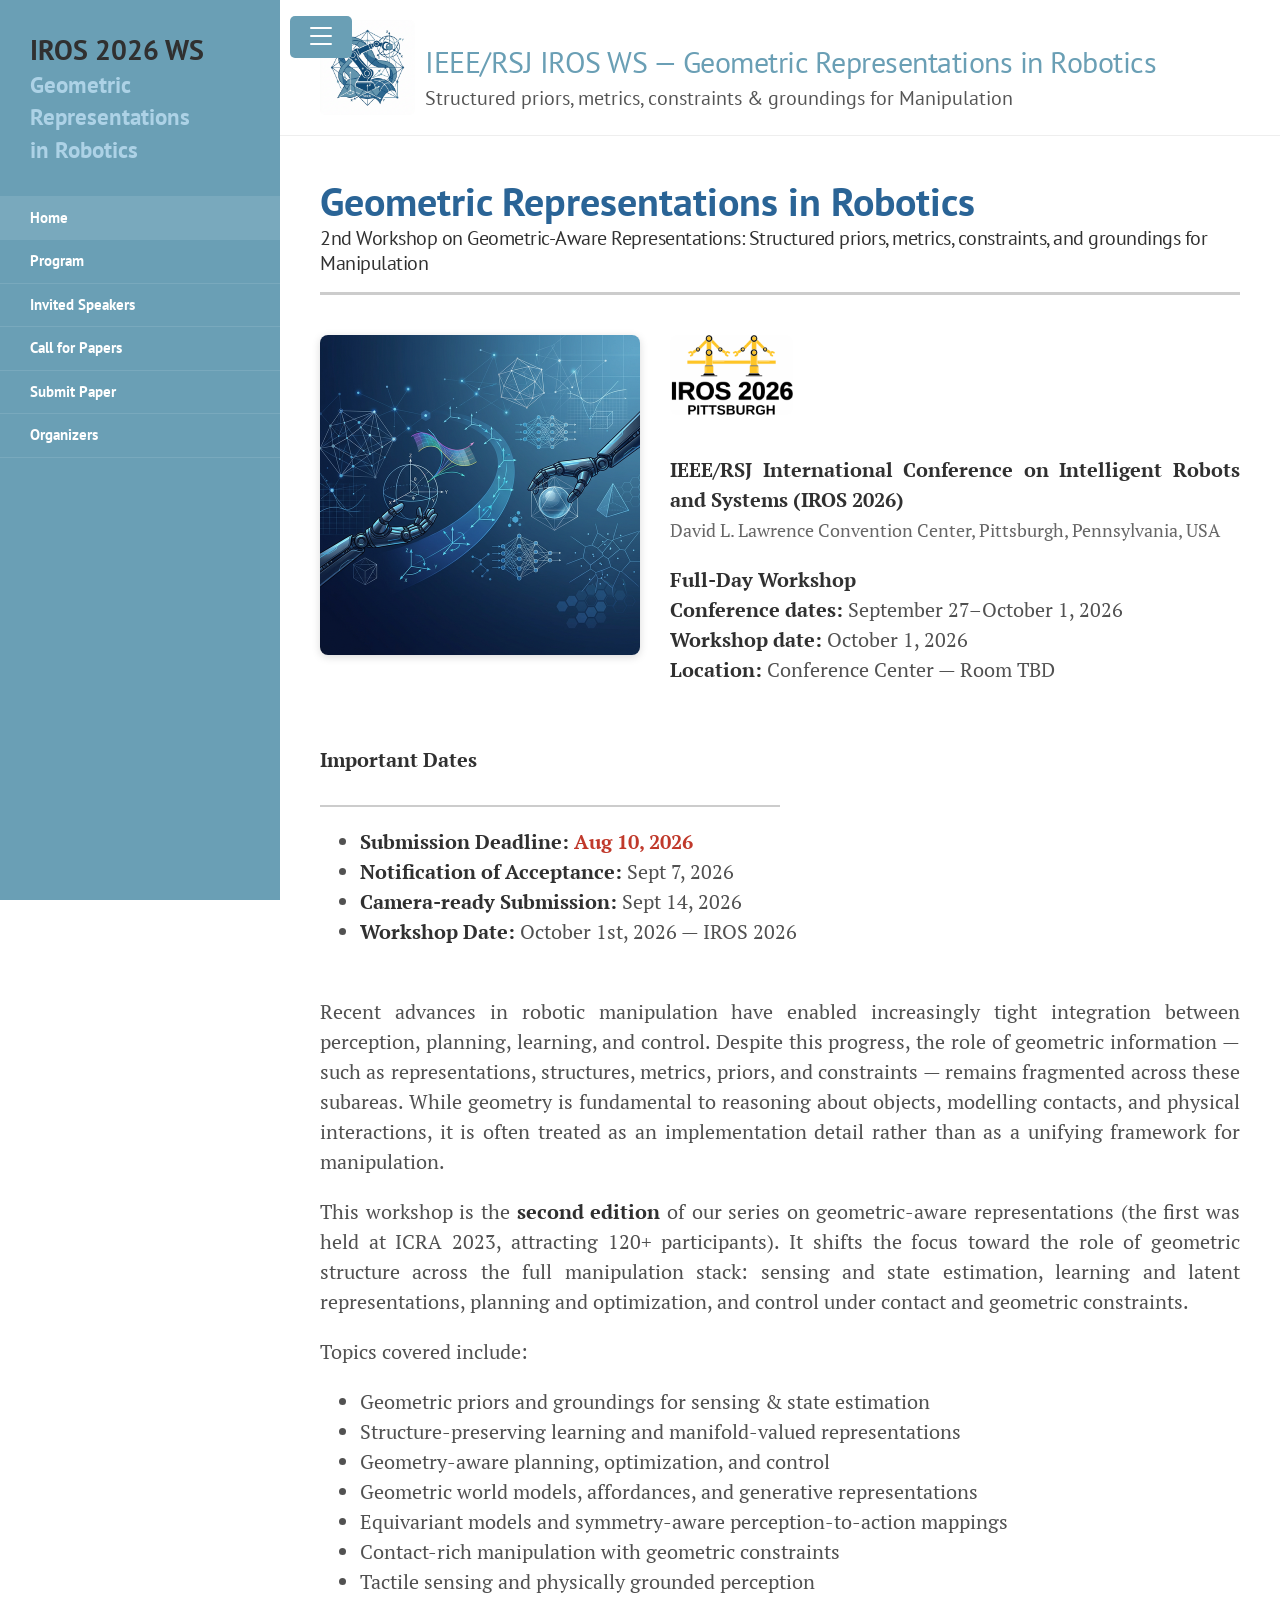
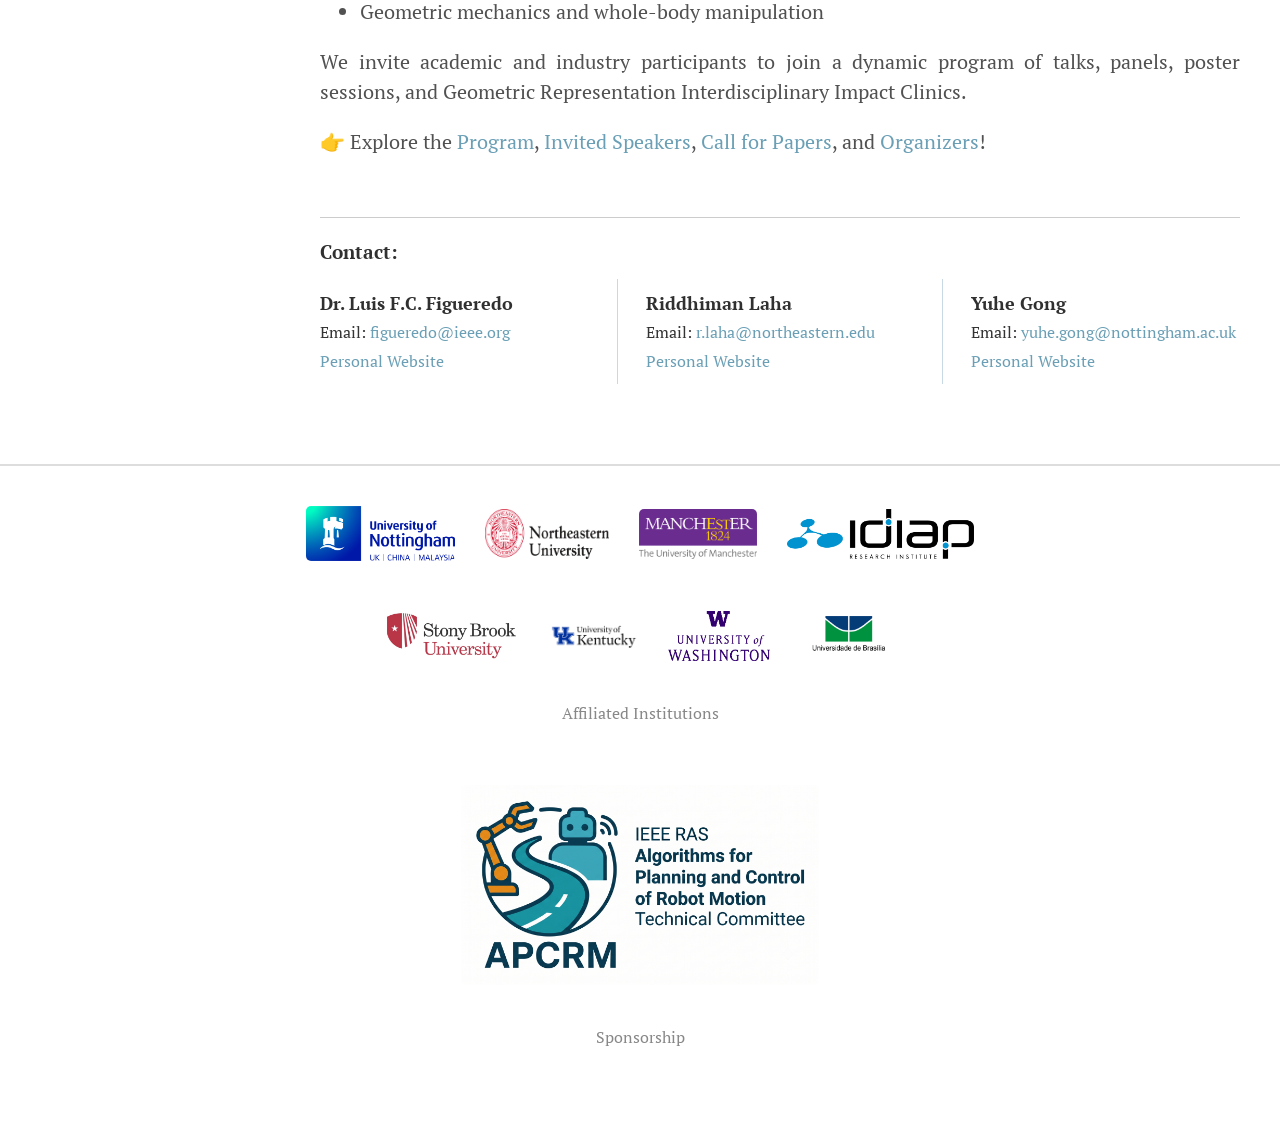
==== commit 07ed397f: "Update Lachner affiliation to Purdue; expand contact section to 3 organizers" ====
--- a/index.html
+++ b/index.html
@@ -157,10 +157,32 @@
 
 
       <div class="contact-info">
-        <strong>Contact:</strong><br>
-        Dr. Luis F.C. Figueredo<br>
-        Email: <a href="mailto:figueredo@ieee.org">figueredo@ieee.org</a><br>
-        Website: <a href="https://www.luisfigueredo.com/">www.luisfigueredo.com</a>
+        <strong>Contact:</strong>
+        <div style="display: flex; flex-wrap: wrap; align-items: flex-start; gap: 0; margin-top: 0.6rem;">
+
+          <div style="flex: 1; min-width: 180px; padding: 0.5rem 1.2rem 0.5rem 0;">
+            <strong style="font-size:0.9rem;">Dr. Luis F.C. Figueredo</strong><br>
+            <span style="font-size:0.82rem;">Email: <a href="mailto:figueredo@ieee.org">figueredo@ieee.org</a></span><br>
+            <span style="font-size:0.82rem;"><a href="https://www.luisfigueredo.com/">Personal Website</a></span>
+          </div>
+
+          <div style="width: 1px; background: rgba(42,100,150,0.25); align-self: stretch; margin: 0 0.2rem;"></div>
+
+          <div style="flex: 1; min-width: 180px; padding: 0.5rem 1.2rem;">
+            <strong style="font-size:0.9rem;">Riddhiman Laha</strong><br>
+            <span style="font-size:0.82rem;">Email: <a href="mailto:r.laha@northeastern.edu">r.laha@northeastern.edu</a></span><br>
+            <span style="font-size:0.82rem;"><a href="https://sites.google.com/view/riddhimanlaha">Personal Website</a></span>
+          </div>
+
+          <div style="width: 1px; background: rgba(42,100,150,0.25); align-self: stretch; margin: 0 0.2rem;"></div>
+
+          <div style="flex: 1; min-width: 180px; padding: 0.5rem 0 0.5rem 1.2rem;">
+            <strong style="font-size:0.9rem;">Yuhe Gong</strong><br>
+            <span style="font-size:0.82rem;">Email: <a href="mailto:yuhe.gong@nottingham.ac.uk">yuhe.gong@nottingham.ac.uk</a></span><br>
+            <span style="font-size:0.82rem;"><a href="https://yuhegong.github.io/">Personal Website</a></span>
+          </div>
+
+        </div>
       </div>
 
     </div>
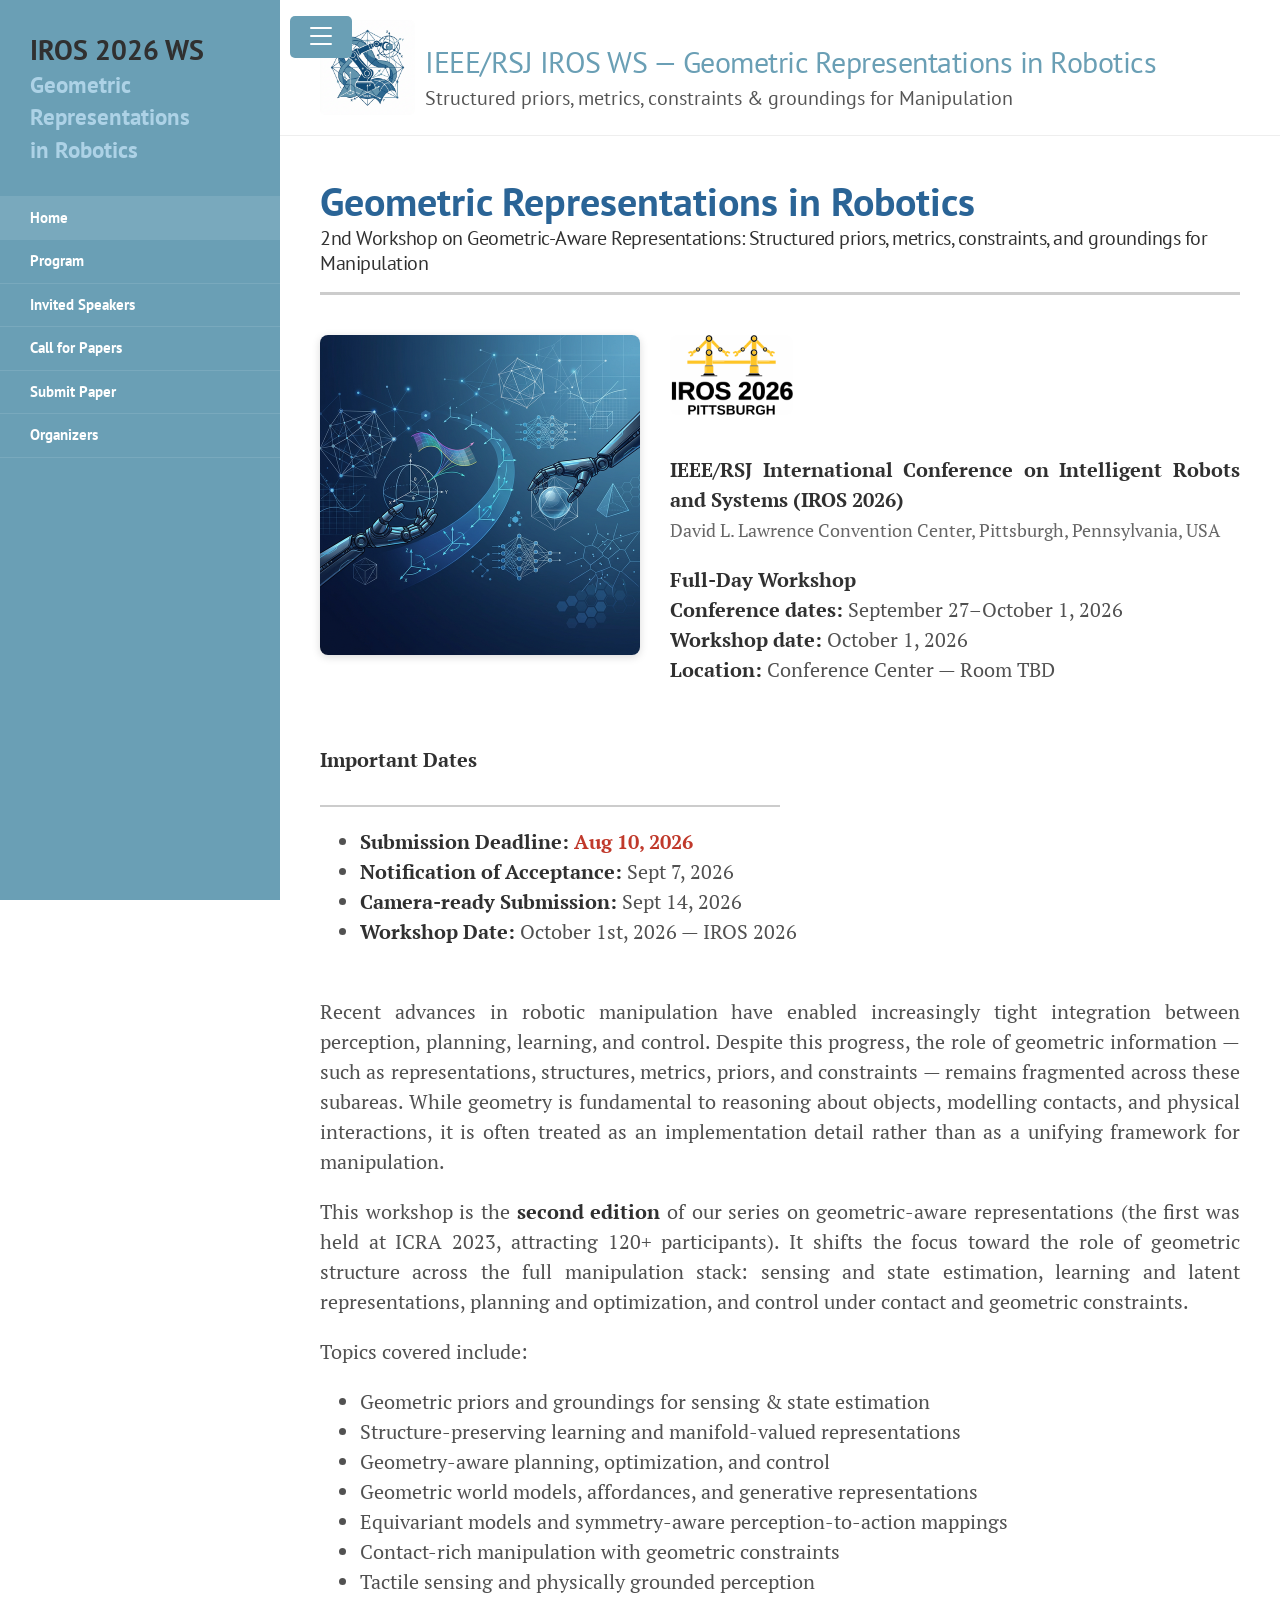
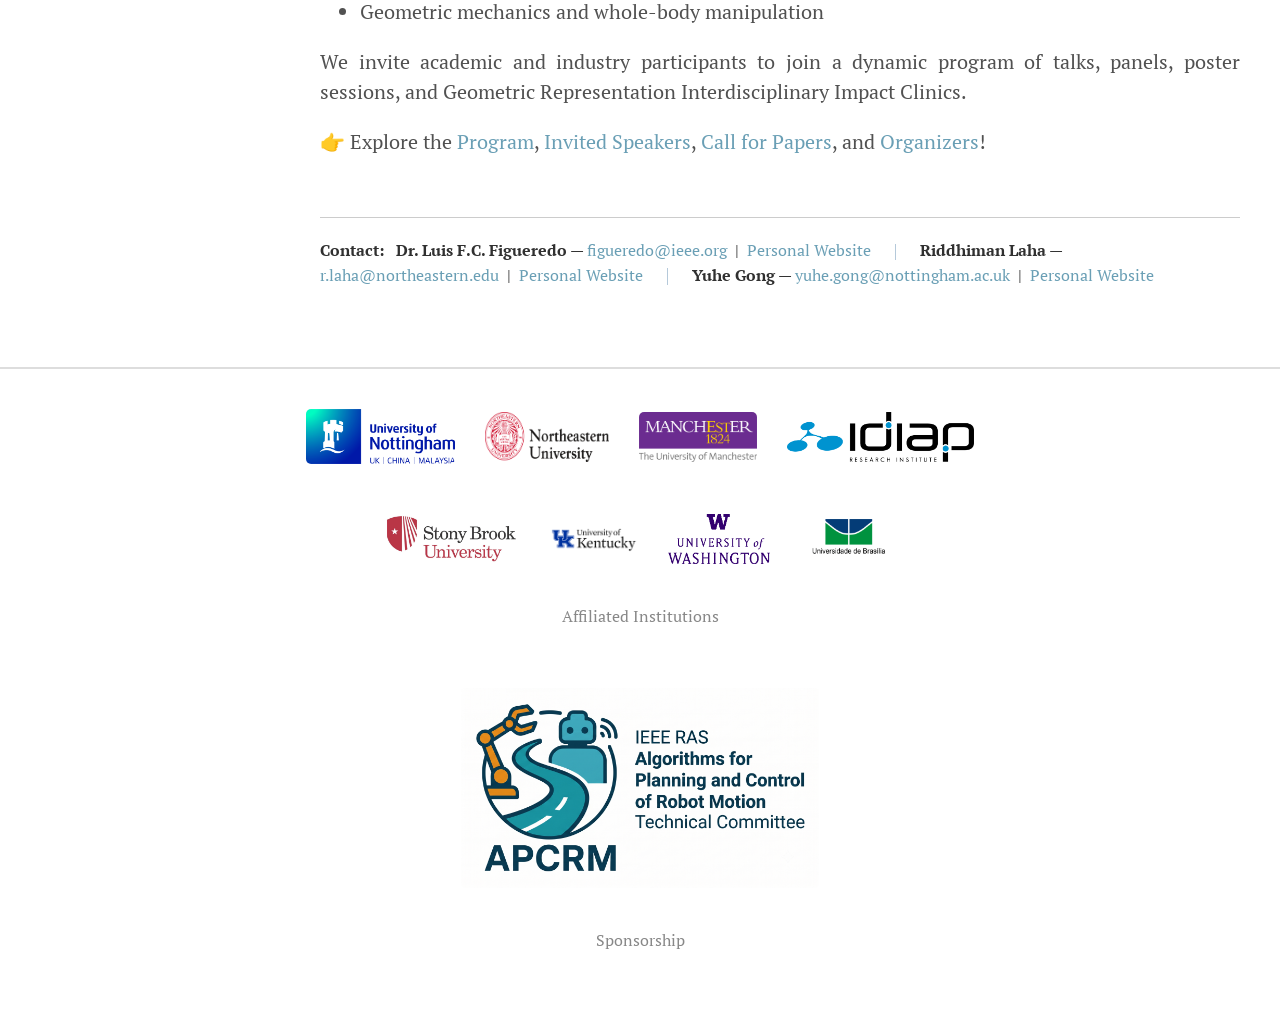
==== commit 58f30c41: "Compact contact section to single inline line" ====
--- a/index.html
+++ b/index.html
@@ -156,33 +156,19 @@
 
 
 
-      <div class="contact-info">
-        <strong>Contact:</strong>
-        <div style="display: flex; flex-wrap: wrap; align-items: flex-start; gap: 0; margin-top: 0.6rem;">
-
-          <div style="flex: 1; min-width: 180px; padding: 0.5rem 1.2rem 0.5rem 0;">
-            <strong style="font-size:0.9rem;">Dr. Luis F.C. Figueredo</strong><br>
-            <span style="font-size:0.82rem;">Email: <a href="mailto:figueredo@ieee.org">figueredo@ieee.org</a></span><br>
-            <span style="font-size:0.82rem;"><a href="https://www.luisfigueredo.com/">Personal Website</a></span>
-          </div>
-
-          <div style="width: 1px; background: rgba(42,100,150,0.25); align-self: stretch; margin: 0 0.2rem;"></div>
-
-          <div style="flex: 1; min-width: 180px; padding: 0.5rem 1.2rem;">
-            <strong style="font-size:0.9rem;">Riddhiman Laha</strong><br>
-            <span style="font-size:0.82rem;">Email: <a href="mailto:r.laha@northeastern.edu">r.laha@northeastern.edu</a></span><br>
-            <span style="font-size:0.82rem;"><a href="https://sites.google.com/view/riddhimanlaha">Personal Website</a></span>
-          </div>
-
-          <div style="width: 1px; background: rgba(42,100,150,0.25); align-self: stretch; margin: 0 0.2rem;"></div>
-
-          <div style="flex: 1; min-width: 180px; padding: 0.5rem 0 0.5rem 1.2rem;">
-            <strong style="font-size:0.9rem;">Yuhe Gong</strong><br>
-            <span style="font-size:0.82rem;">Email: <a href="mailto:yuhe.gong@nottingham.ac.uk">yuhe.gong@nottingham.ac.uk</a></span><br>
-            <span style="font-size:0.82rem;"><a href="https://yuhegong.github.io/">Personal Website</a></span>
-          </div>
-
-        </div>
+      <div class="contact-info" style="font-size:0.82rem;">
+        <strong>Contact:</strong>&nbsp;&nbsp;
+        <strong>Dr. Luis F.C. Figueredo</strong> &mdash;
+        <a href="mailto:figueredo@ieee.org">figueredo@ieee.org</a> &nbsp;|&nbsp;
+        <a href="https://www.luisfigueredo.com/">Personal Website</a>
+        &nbsp;&nbsp;<span style="border-left: 1.5px solid rgba(42,100,150,0.35); margin: 0 0.6rem; display: inline-block; height: 1em; vertical-align: middle;"></span>&nbsp;&nbsp;
+        <strong>Riddhiman Laha</strong> &mdash;
+        <a href="mailto:r.laha@northeastern.edu">r.laha@northeastern.edu</a> &nbsp;|&nbsp;
+        <a href="https://sites.google.com/view/riddhimanlaha">Personal Website</a>
+        &nbsp;&nbsp;<span style="border-left: 1.5px solid rgba(42,100,150,0.35); margin: 0 0.6rem; display: inline-block; height: 1em; vertical-align: middle;"></span>&nbsp;&nbsp;
+        <strong>Yuhe Gong</strong> &mdash;
+        <a href="mailto:yuhe.gong@nottingham.ac.uk">yuhe.gong@nottingham.ac.uk</a> &nbsp;|&nbsp;
+        <a href="https://yuhegong.github.io/">Personal Website</a>
       </div>
 
     </div>
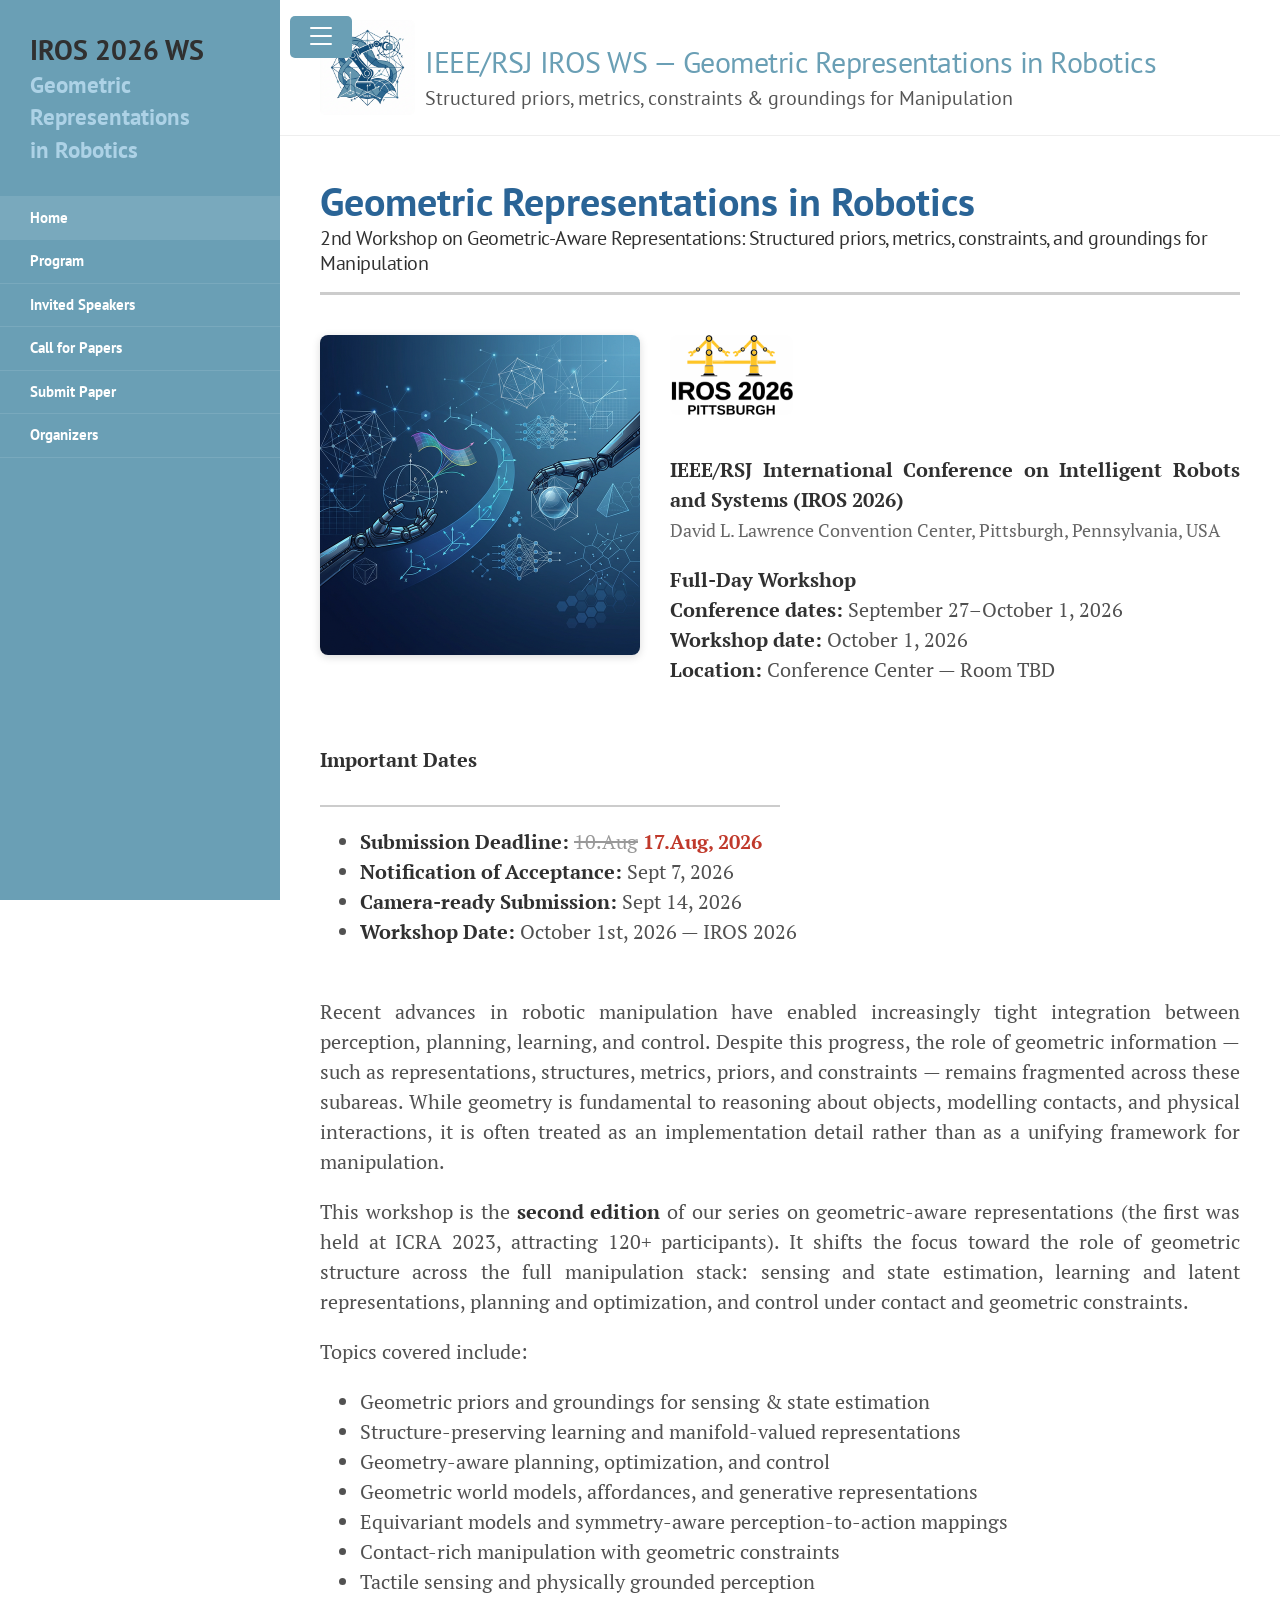
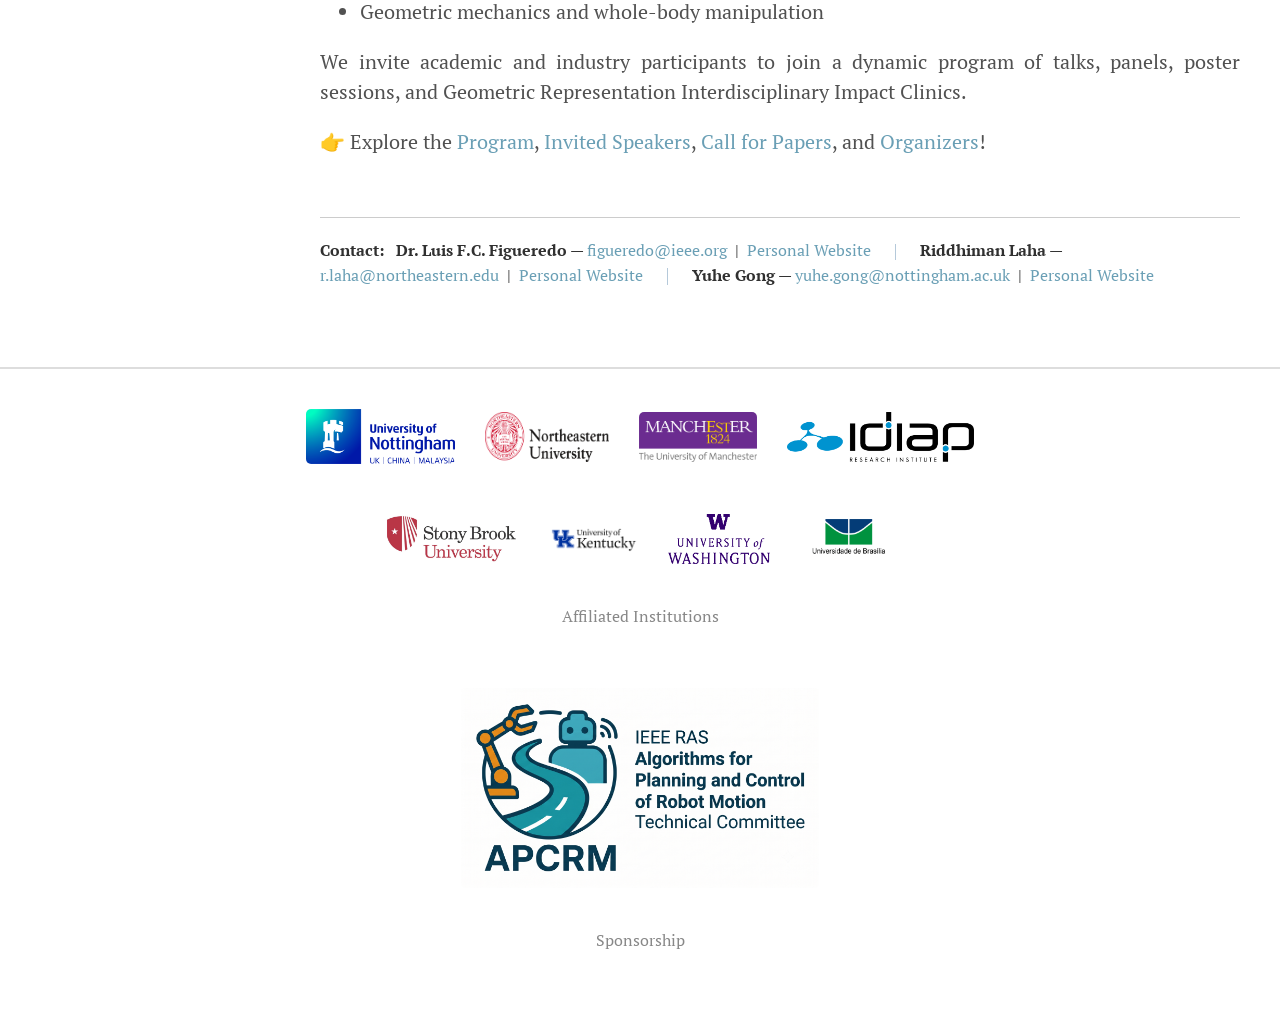
==== commit d22172f6: "Update index.html" ====
--- a/index.html
+++ b/index.html
@@ -119,7 +119,10 @@
       <p><strong>Important Dates</strong></p>
       <hr style="width: 50%; margin-left: 0; border: none; height: 2px; background: #ccc; margin-bottom: 1rem;">
       <ul>
-        <li><strong>Submission Deadline:</strong> <strong style="color: #c0392b;">Aug 10, 2026</strong></li>
+        <li><strong>Submission Deadline:</strong> 
+          <del style="color: #999;">10.Aug</del> 
+          <strong style="color: #c0392b;">17.Aug, 2026</strong>
+        </li>
         <li><strong>Notification of Acceptance:</strong> Sept 7, 2026</li>
         <li><strong>Camera-ready Submission:</strong> Sept 14, 2026</li>
         <li><strong>Workshop Date:</strong> October 1st, 2026 — IROS 2026</li>
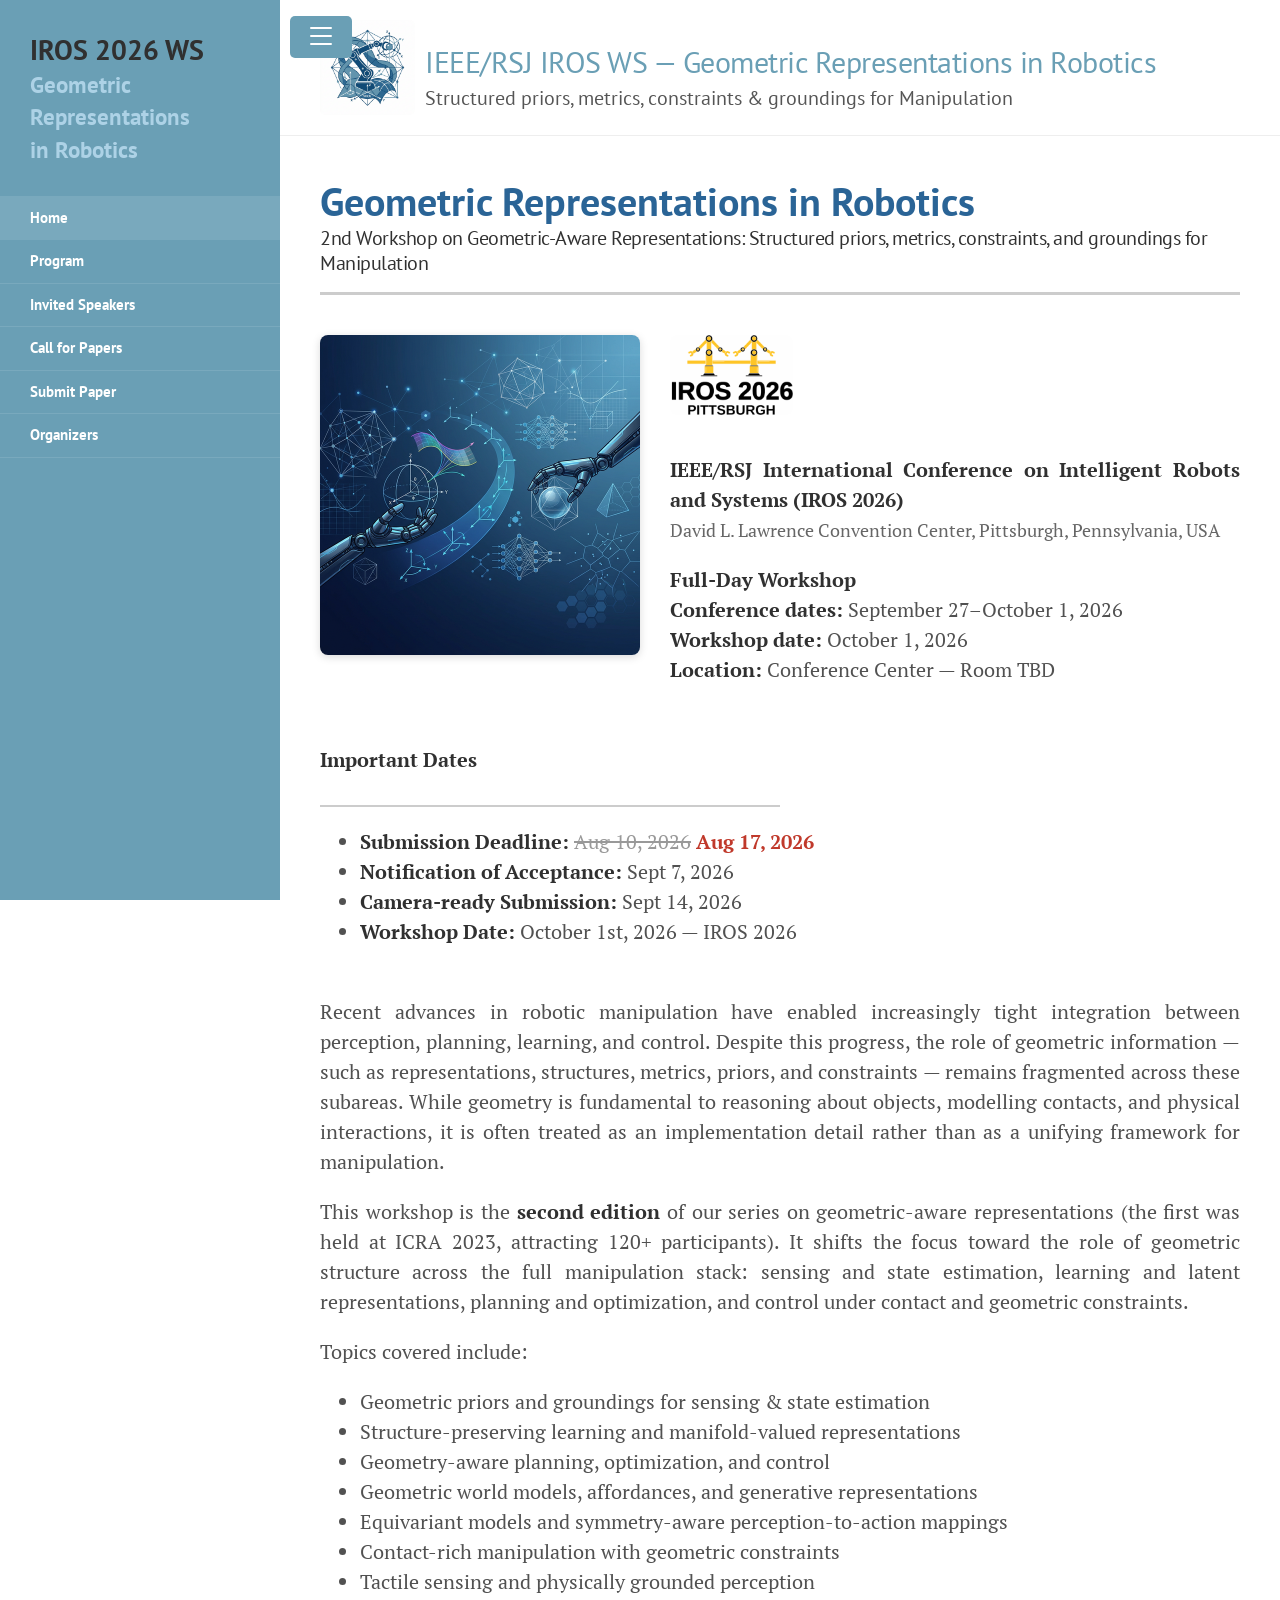
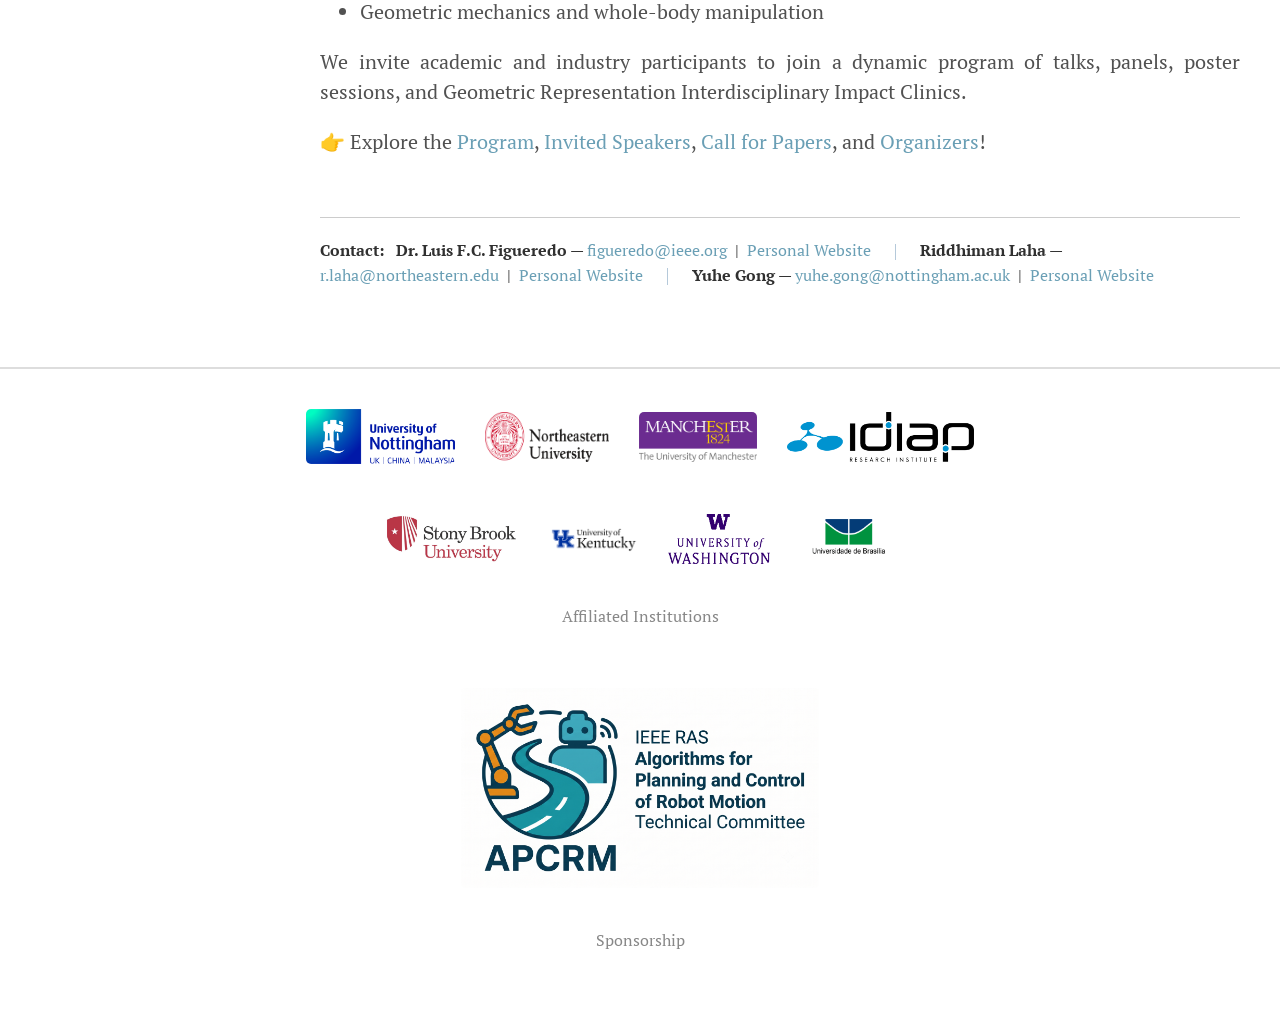
==== commit f405c958: "Update index.html" ====
--- a/index.html
+++ b/index.html
@@ -120,8 +120,8 @@
       <hr style="width: 50%; margin-left: 0; border: none; height: 2px; background: #ccc; margin-bottom: 1rem;">
       <ul>
         <li><strong>Submission Deadline:</strong> 
-          <del style="color: #999;">10.Aug</del> 
-          <strong style="color: #c0392b;">17.Aug, 2026</strong>
+          <del style="color: #999;">Aug 10, 2026</del> 
+          <strong style="color: #c0392b;"> Aug 17, 2026</strong>
         </li>
         <li><strong>Notification of Acceptance:</strong> Sept 7, 2026</li>
         <li><strong>Camera-ready Submission:</strong> Sept 14, 2026</li>
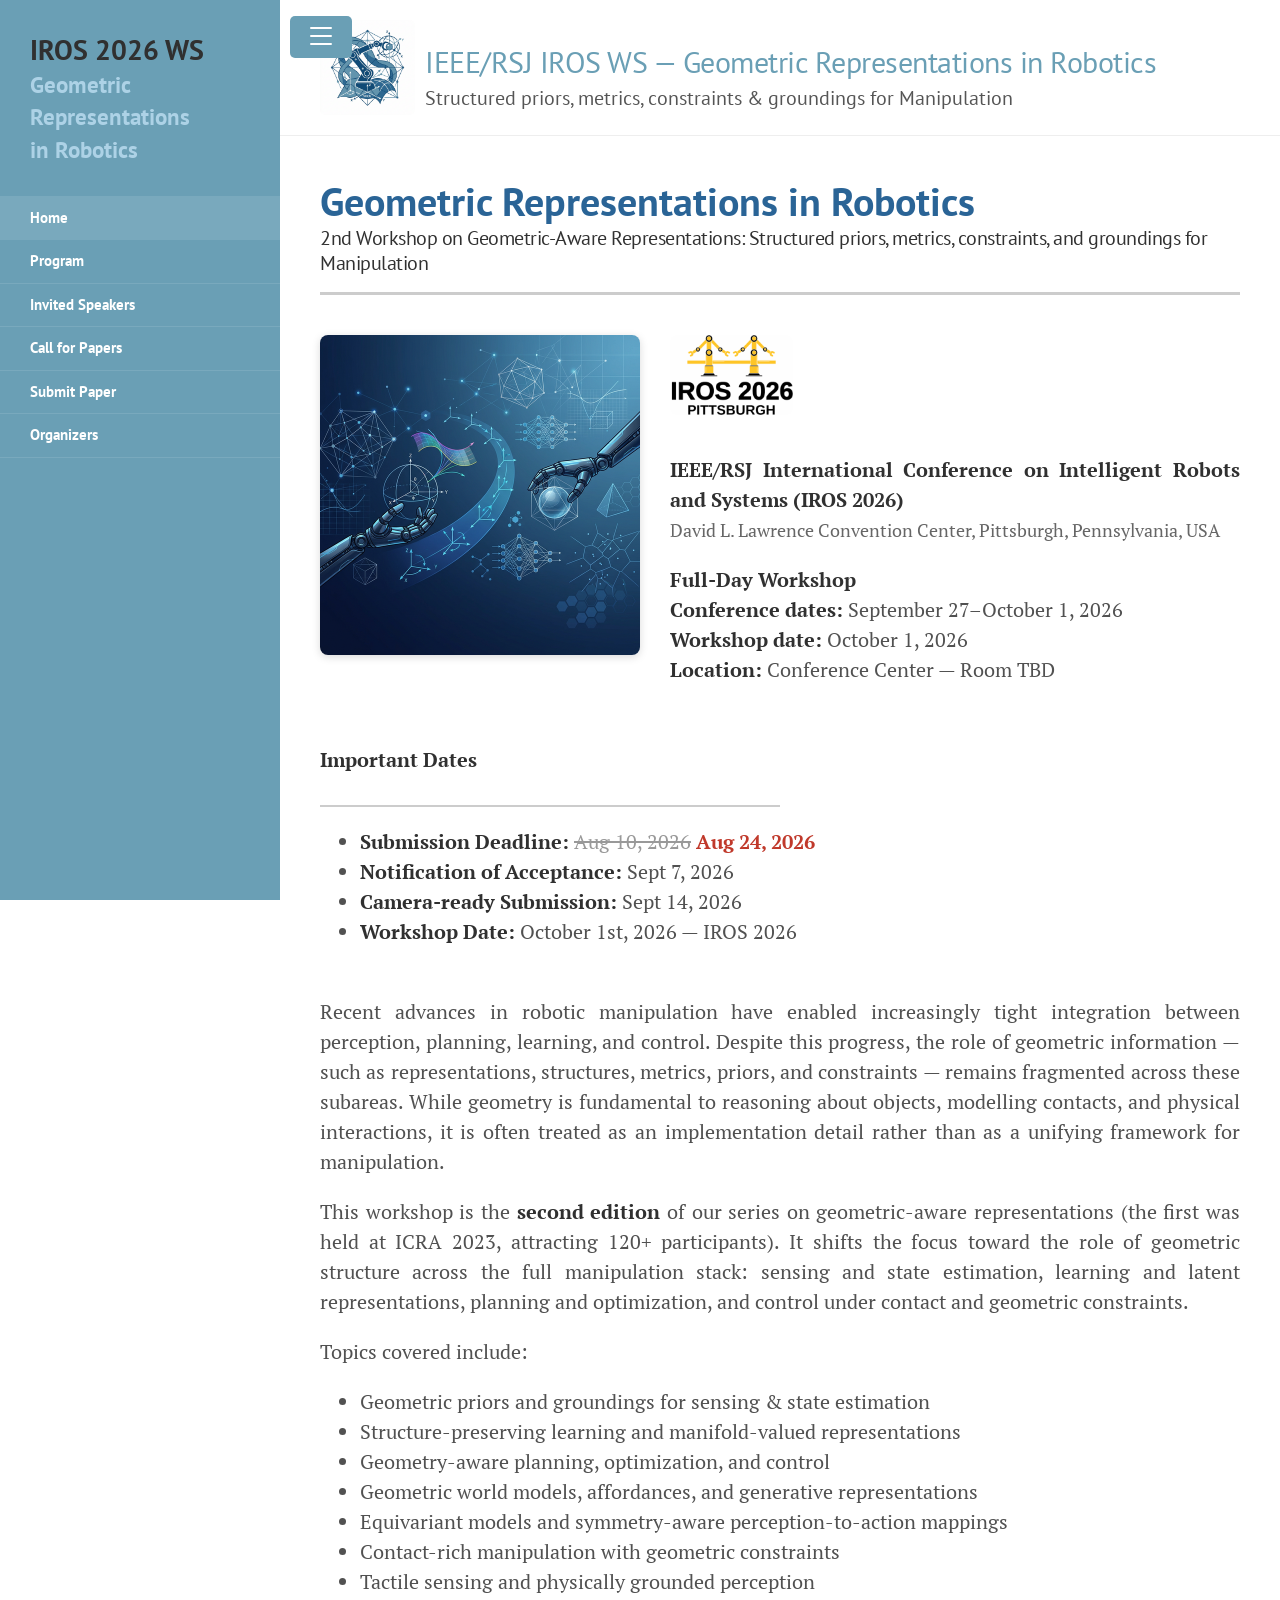
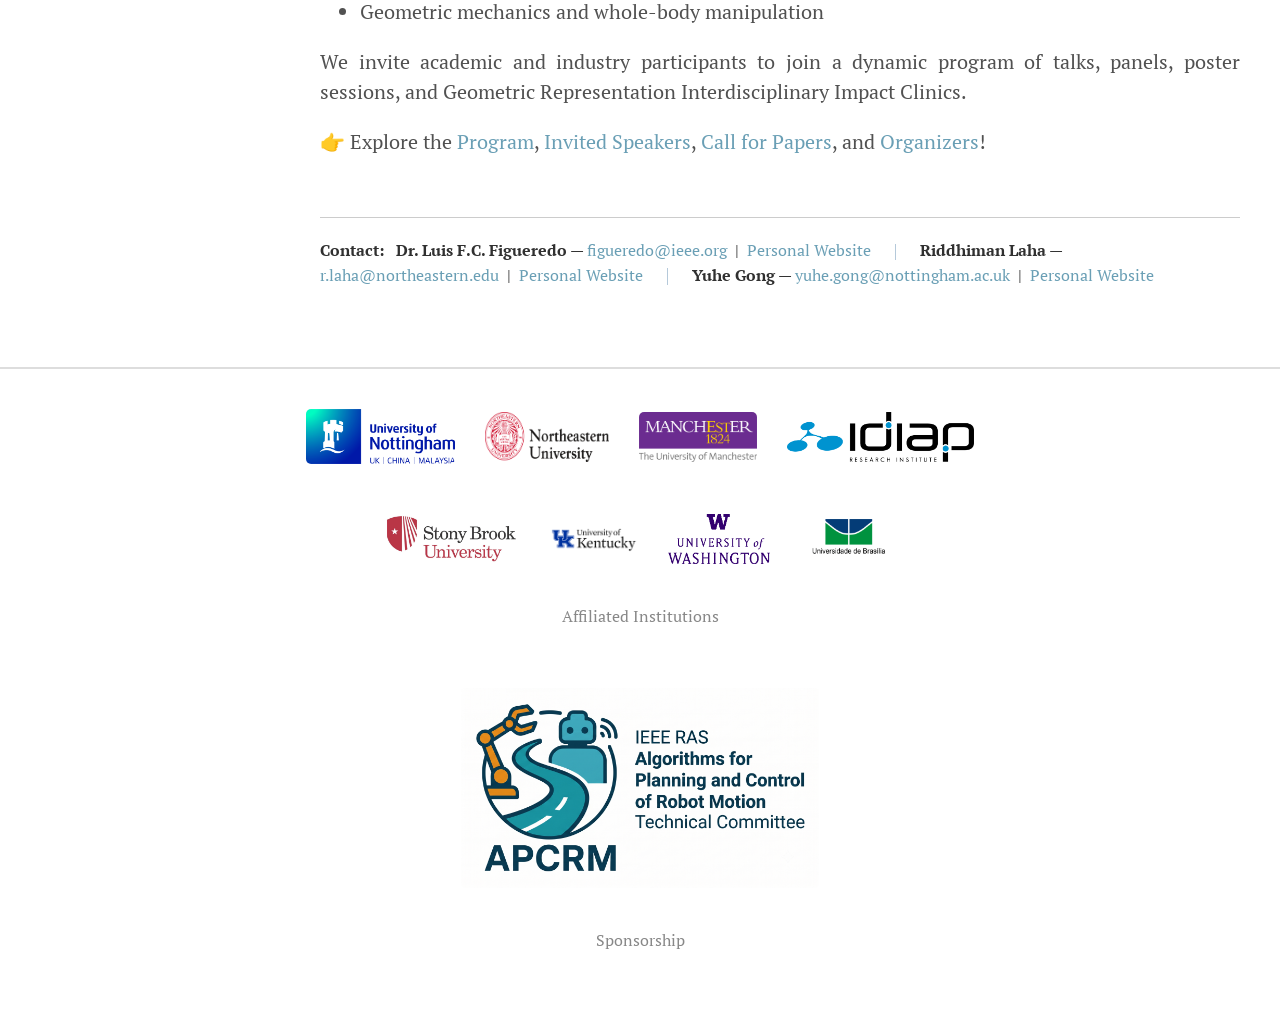
==== commit ce761c08: "Update index.html" ====
--- a/index.html
+++ b/index.html
@@ -121,7 +121,7 @@
       <ul>
         <li><strong>Submission Deadline:</strong> 
           <del style="color: #999;">Aug 10, 2026</del> 
-          <strong style="color: #c0392b;"> Aug 17, 2026</strong>
+          <strong style="color: #c0392b;"> Aug 24, 2026</strong>
         </li>
         <li><strong>Notification of Acceptance:</strong> Sept 7, 2026</li>
         <li><strong>Camera-ready Submission:</strong> Sept 14, 2026</li>
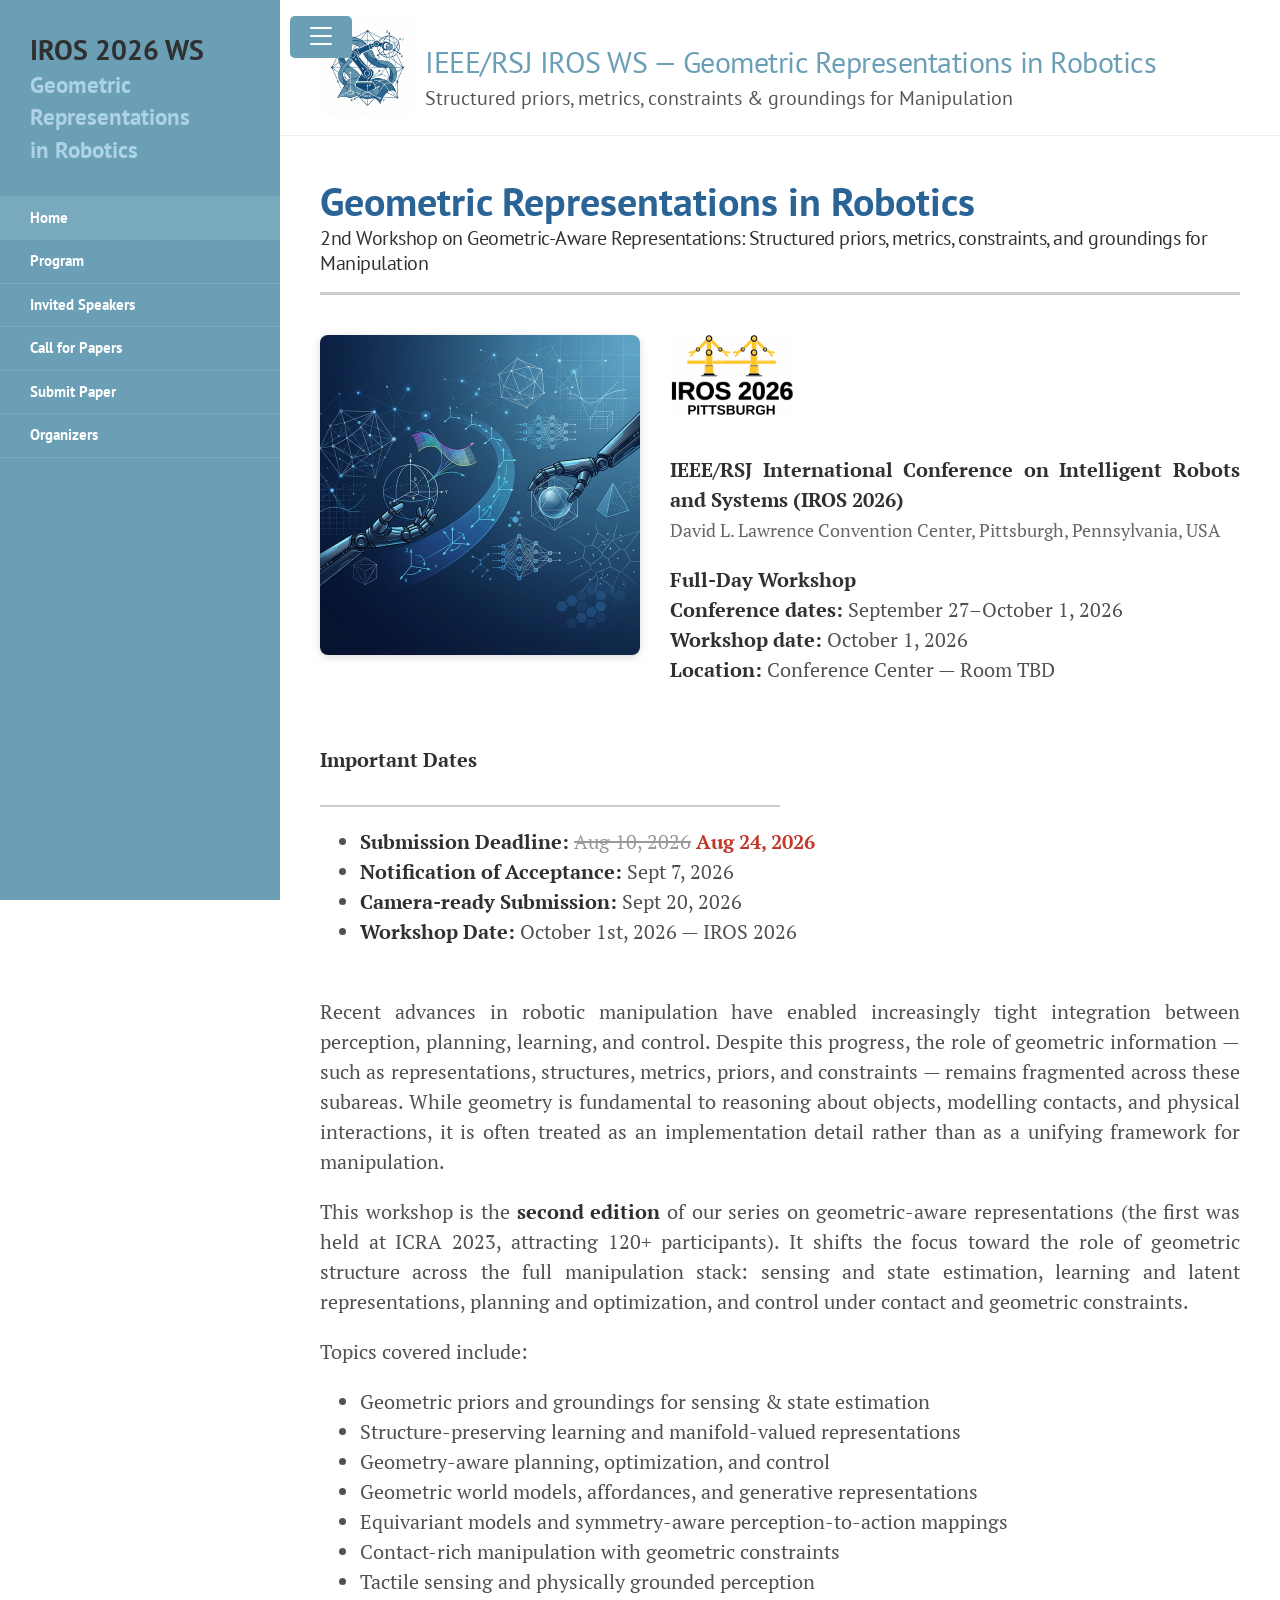
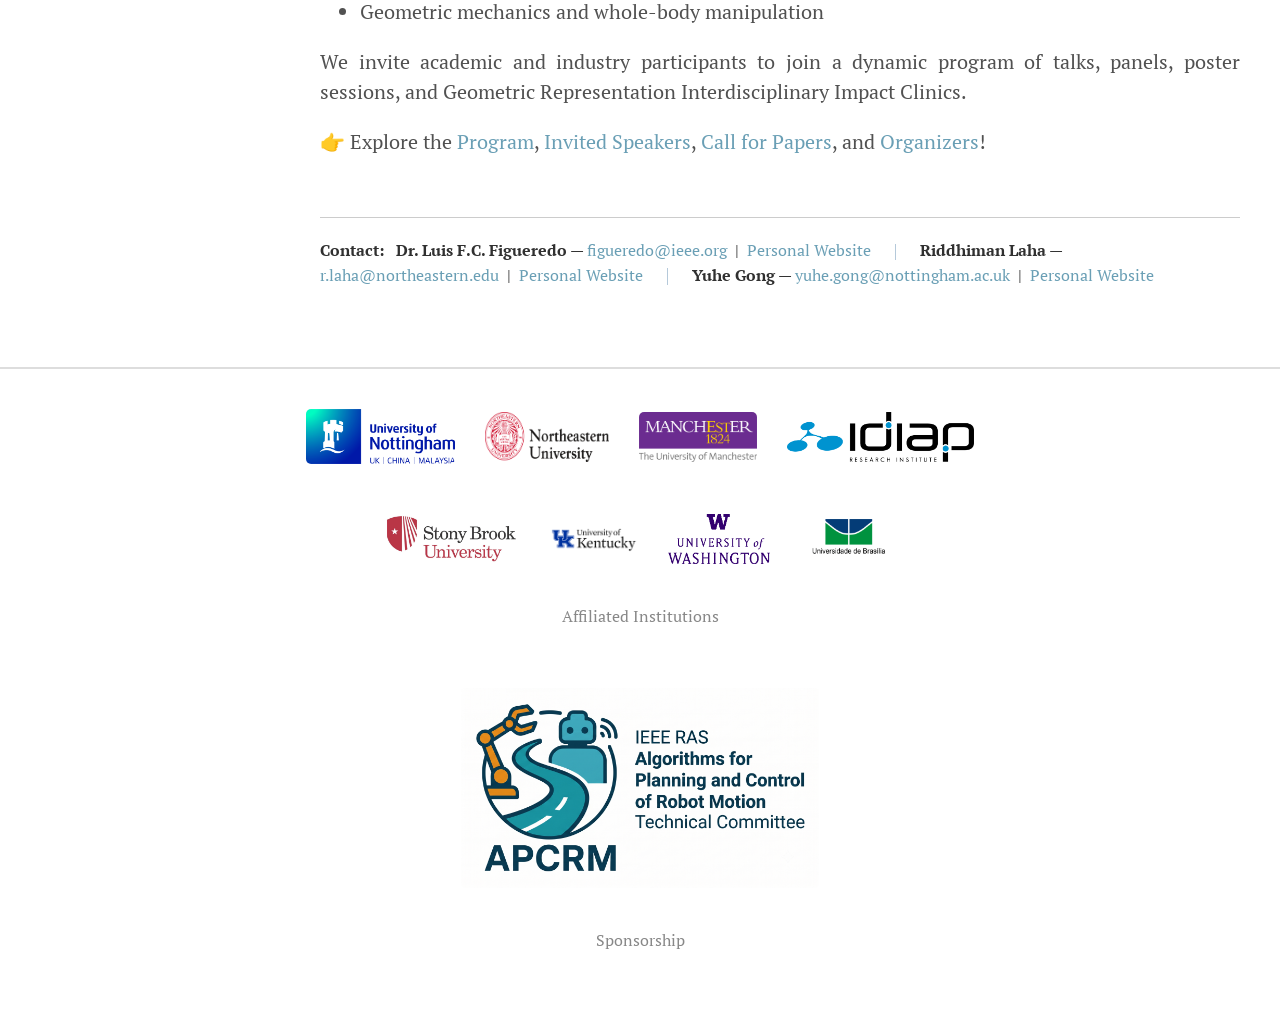
==== commit b4b2326d: "Update index.html" ====
--- a/index.html
+++ b/index.html
@@ -124,7 +124,7 @@
           <strong style="color: #c0392b;"> Aug 24, 2026</strong>
         </li>
         <li><strong>Notification of Acceptance:</strong> Sept 7, 2026</li>
-        <li><strong>Camera-ready Submission:</strong> Sept 14, 2026</li>
+        <li><strong>Camera-ready Submission:</strong> Sept 20, 2026</li>
         <li><strong>Workshop Date:</strong> October 1st, 2026 — IROS 2026</li>
       </ul><br>
 
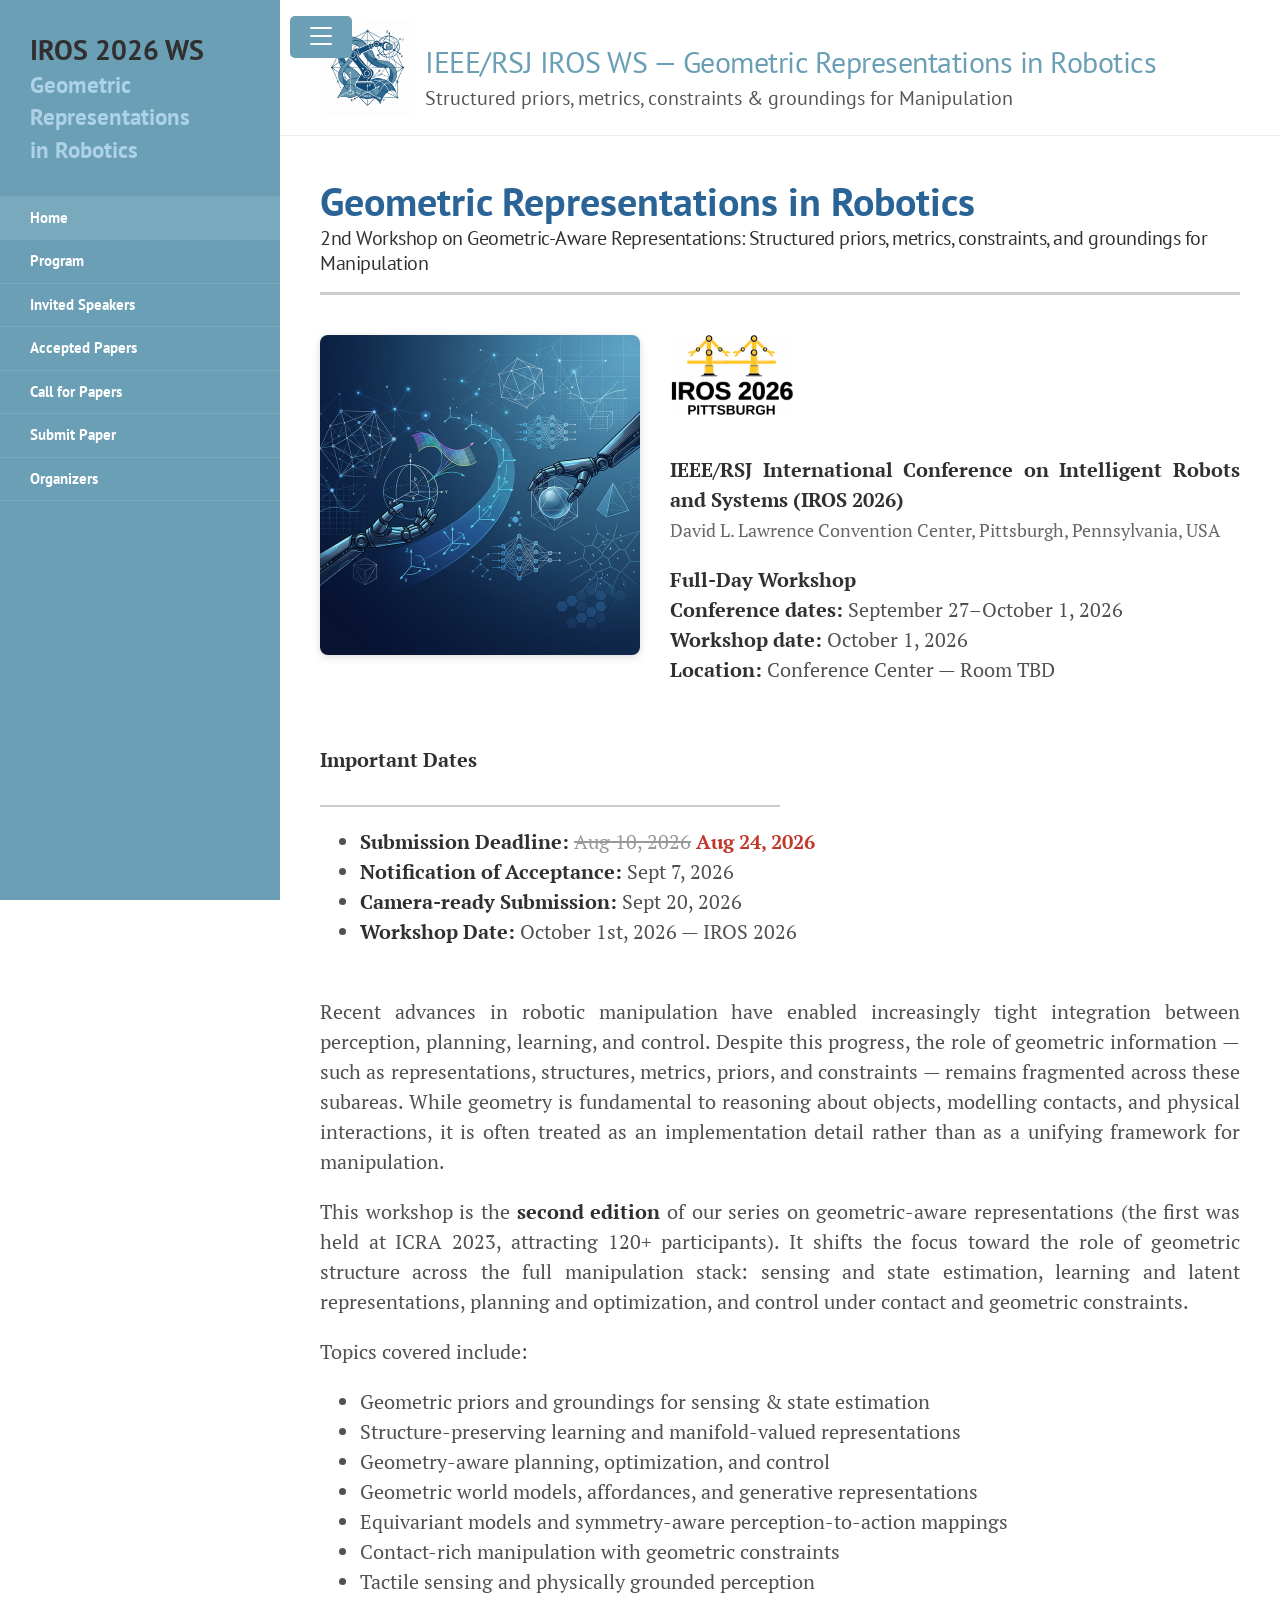
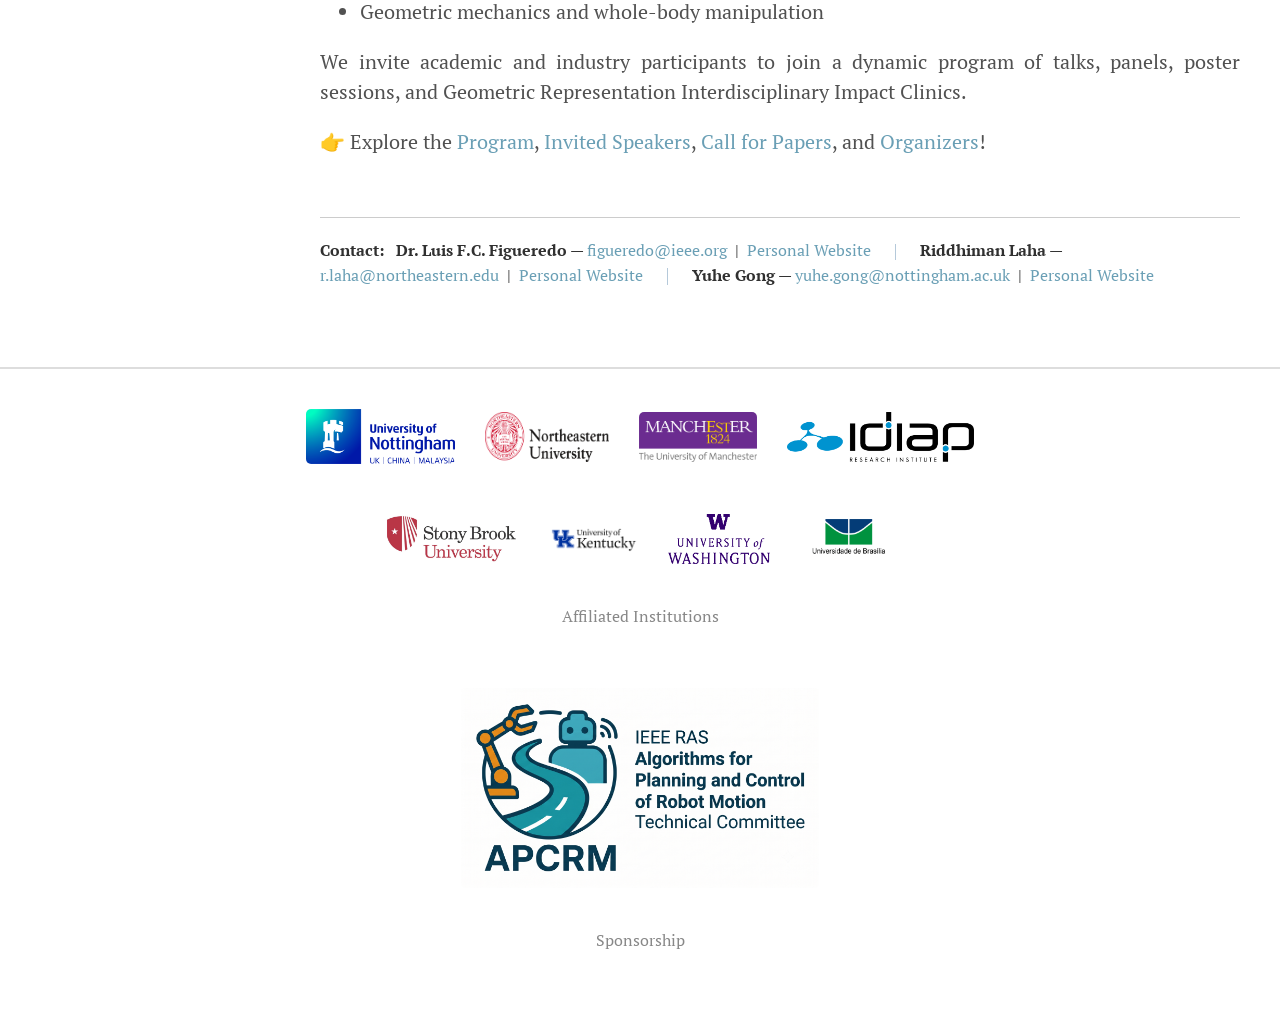
==== commit 4d6556a2: "Add Accepted Papers tab, page, teasers, and downloadable camera-ready PDFs" ====
--- a/index.html
+++ b/index.html
@@ -62,6 +62,7 @@
       <a class="sidebar-nav-item active" href="/" style="font-weight: bold;">Home</a>
       <a class="sidebar-nav-item" href="/program.html" style="font-weight: bold;">Program</a>
       <a class="sidebar-nav-item" href="/speakers.html" style="font-weight: bold;">Invited Speakers</a>
+      <a class="sidebar-nav-item" href="/accepted_papers.html" style="font-weight: bold;">Accepted Papers</a>
       <a class="sidebar-nav-item" href="/cfp.html" style="font-weight: bold;">Call for Papers</a>
       <a class="sidebar-nav-item" href="/submission.html" style="font-weight: bold;">Submit Paper</a>
       <a class="sidebar-nav-item" href="/organizers.html" style="font-weight: bold;">Organizers</a>
